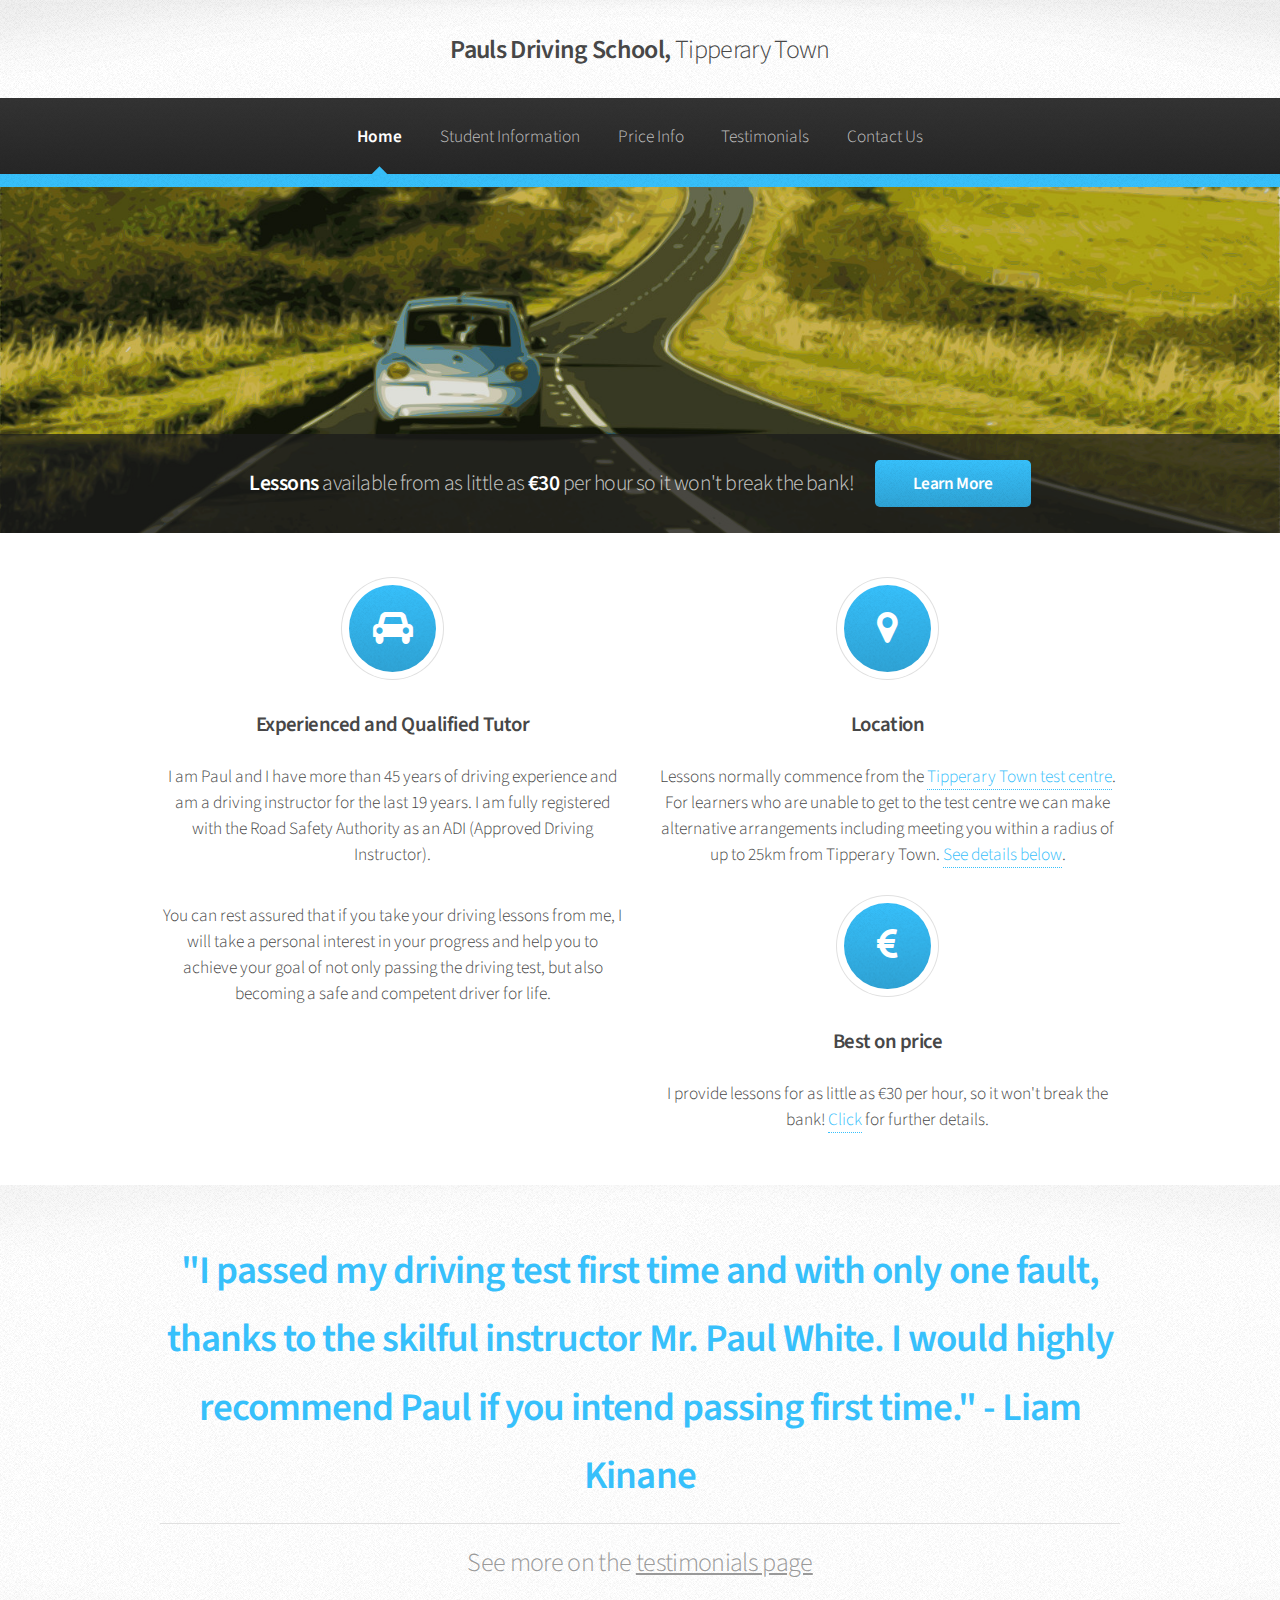
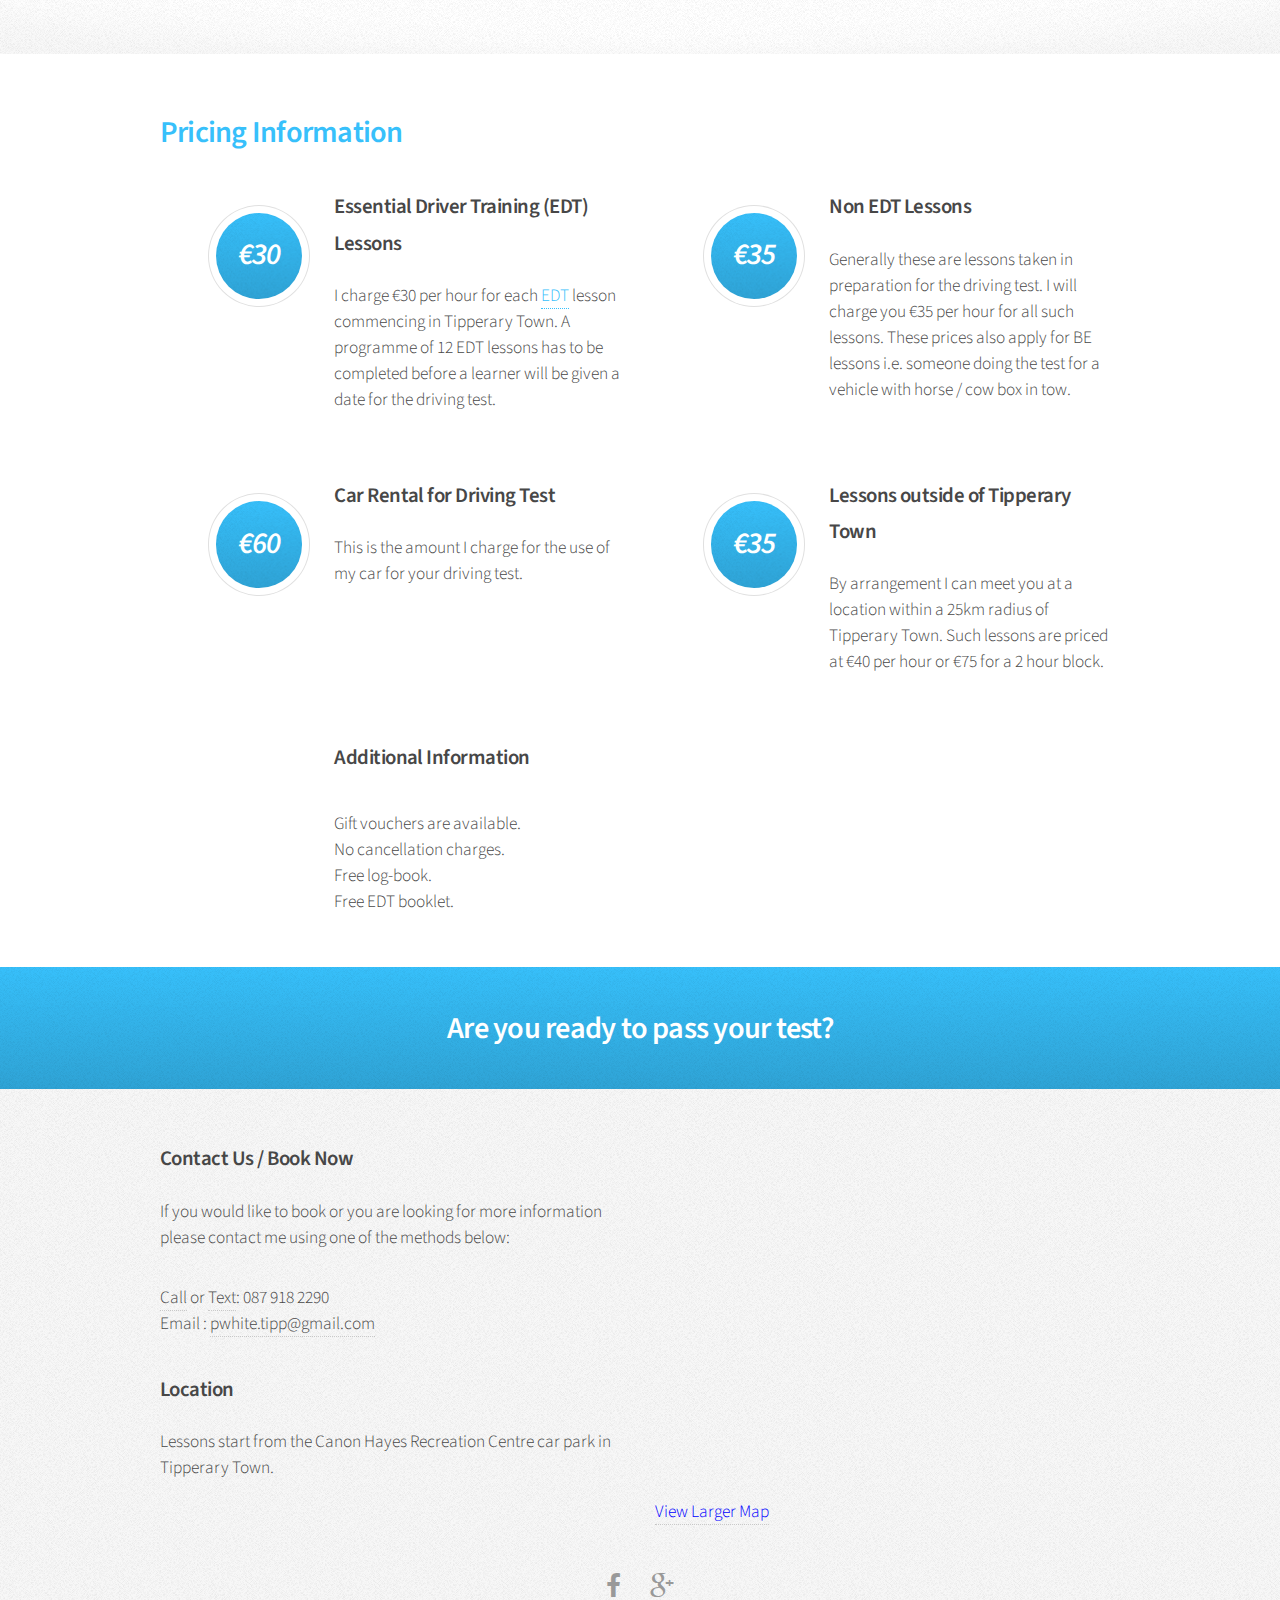
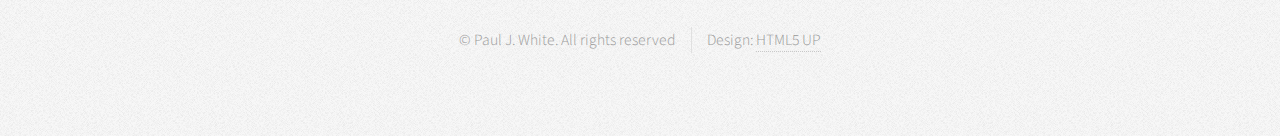
==== index.html @ f27dcc53 "updated pricing" ====
<!DOCTYPE HTML>
<!--
    Arcana by HTML5 UP
    html5up.net | @n33co
    Free for personal and commercial use under the CCA 3.0 license (html5up.net/license)
-->
<html>
<head>
	<title>Pauls Driving School, Tipperary Town - Overview</title>
	<meta http-equiv="content-type" content="text/html; charset=utf-8" />
	<meta name="description" content="Pauls driving school teaches students to drive in Tipperary Town. This page provides pricing information as well as contact details and location information on where the lessons begin." />
	<meta name="keywords" content="" />
	<!--[if lte IE 8]><script src="css/ie/html5shiv.js"></script><![endif]-->
	<script src="js/jquery.min.js"></script>
	<script src="js/jquery.dropotron.min.js"></script>
	<script src="js/skel.min.js"></script>
	<script src="js/skel-layers.min.js"></script>
	<script src="js/init.js"></script>
	<script type="text/javascript">
      /*
      $( document ).ready(function() {
      console.log( "ready! 1" );
      $("#test2").fadeOut(1);
      setTimeout(function(){
      console.log( "ready! 2" );
      $("#test1").fadeOut(3000);
      setTimeout(function(){
      console.log( "ready! 3" );
      $("#test2").fadeIn(3000);
      }, 3000);
      }, 3000);
      
      
      
      
      });
*/
</script>
<noscript>
	<link rel="stylesheet" href="css/skel.css" />
	<link rel="stylesheet" href="css/style.css" />
	<link rel="stylesheet" href="css/style-wide.css" />
</noscript>
<!--[if lte IE 8]><link rel="stylesheet" href="css/ie/v8.css" /><![endif]-->

<script>
	(function(i,s,o,g,r,a,m){i['GoogleAnalyticsObject']=r;i[r]=i[r]||function(){
		(i[r].q=i[r].q||[]).push(arguments)},i[r].l=1*new Date();a=s.createElement(o),
		m=s.getElementsByTagName(o)[0];a.async=1;a.src=g;m.parentNode.insertBefore(a,m)
	})(window,document,'script','//www.google-analytics.com/analytics.js','ga');

	ga('create', 'UA-55002147-1', 'auto');
	ga('send', 'pageview');

</script>		
</head>
<body>

	<!-- Header -->
	<div id="header">

		<!-- Logo -->
		<h1>

			<a href="index.html" id="logo">

				Pauls Driving School,
				<em>Tipperary Town</em>
			</a>						
		</h1>

		<!-- Nav -->
		<nav id="nav">
			<ul>
				<li class="current"><a href="index.html">Home</a></li>
				<!--<li><a href="left-sidebar.html">Testimonials</a></li>-->
				<li><a href="info.html">Student Information</a></li>							
				<li><a href="#pricing-section-link">Price Info</a></li>
				<li><a href="testimonials.html">Testimonials</a></li>
				<li><a href="#book-now-section">Contact Us</a></li>
			</ul>
		</nav>

	</div>

	<!-- Banner -->
	<section id="banner">
		<header>
			<h2>Lessons <em>available from as little as </em>€30<em> per hour so it won't break the bank!</em></h2>
			<a href="#learn-more" class="button">Learn More</a>
		</header>
	</section>

	<!-- Highlights -->
	<a id="learn-more"></a>
	<section class="wrapper style1">
		<div class="container">
			<div class="row">
				<section class="6u 12u(narrower)">
					<div class="box highlight lefttext">
						<i class="icon major fa-car"></i>										
						<h3>Experienced and Qualified Tutor</h3>						
						<p>I am Paul and I have more than 45 years of driving experience and am a driving instructor for the last 19 years. I am fully registered with the Road Safety Authority as an ADI (Approved Driving Instructor). </p>
						<p>You can rest assured that if you take your driving lessons from me, I will take a personal interest in your progress and help you to achieve your goal of not only passing the driving test, but also becoming a safe and competent driver for life.</p>		
					</div>
				</section>

				<section class="6u 12u(narrower)">

					<div class="box highlight lefttext">
						<i class="icon major fa-map-marker"></i>

						<h3>Location</h3>
						<p>Lessons normally commence from the <a href="#book-now-section">Tipperary Town test centre</a>. For learners who are unable to get to the test centre we can make alternative arrangements including meeting you within a radius of up to 25km from Tipperary Town. <a href="#collect">See details below</a>.</p>
					</div>

				</section>

				<section class="6u 12u(narrower)">

					<div class="box highlight lefttext">						
						<i class="icon major fa-eur"></i>												
						<h3>Best on price</h3>
						<p>I provide lessons for as little as €30 per hour, so it won't break the bank! <a href="#pricing-section-link">Click</a> for further details.</p>						
					</div>

				</section>


			</div>
		</div>
	</section>

	<!-- Gigantic Heading -->
	<section class="wrapper style2">
		<div id="test1" class="container">
			<header class="major">
				<a href="testimonials.html">
					<h2>"I passed my driving test first time and with only one fault, thanks to the skilful instructor Mr. Paul White. I would highly recommend Paul if you intend passing first time." - Liam Kinane</h2>
					<p>See more on the <u>testimonials page</u></p>
				</a>											
			</header>

		</div>
		<div id="test2" class="container" style="display: none">
			<header class="major">
				<a href="">
					<h2>"I would definitely recommend Paul White as a driving instructor. I passed my driving test on my first attempt. Thanks so much for your support and patience."</h2>
					<p>Liz O'Brien - past pupil who passed his test on the first attempt.</p>
				</a>						
			</header>
		</div>				
	</section>

	<!-- Posts -->
	<section class="wrapper style1" style="display: block;">
		<div class="container">
			<a id="pricing-section-link"><h2>Pricing Information</h2></a>
			
			<div class="row">

				<section class="6u">
					<div class="box post">
						<div class="left" style="float: left; margin-left: 12%; margin-top: 5%">
							<i class="icon major"><h2 style="margin-top: 18%">€30</h2></i>
						</div>

						<div class="inner">
							<h3>Essential Driver Training (EDT) Lessons</h3>
							<p>I charge €30 per hour for each <a target="_blank" href="http://www.rsa.ie/en/RSA/Learner-Drivers/Driver-Training/Car-Training-EDT/">EDT</a> lesson commencing in Tipperary Town. A programme of 12 EDT lessons has to be completed before a learner will be given a date for the driving test.</p>
						</div>
					</div>
				</section>
				<section class="6u">
					<div class="box post">
						<div class="left" style="float: left; margin-left: 12%; margin-top: 5%">
							<i class="icon major"><h2 style="margin-top: 18%">€35</h2></i>
						</div>
						<div class="inner">
							<h3>Non EDT Lessons</h3>
							<p>Generally these are lessons taken in preparation
								for the driving test. I will charge you €35 per hour
								for all such lessons. These prices also apply for BE lessons
								i.e. someone doing the test for a vehicle with horse /
								cow box in tow.</p>

							</div>
						</div>
					</section>
				</div>
				<div class="row">
					<section class="6u">
						<div class="box post">
							<div class="left" style="float: left; margin-left: 12%; margin-top: 5%">
								<i class="icon major"><h2 style="margin-top: 18%">€60</h2></i>
							</div>

							<div class="inner">
								<h3>Car Rental for Driving Test</h3>
								<p>This is the amount I charge for the use of my car for your driving test.</p>
							</div>
						</div>
					</section>
					<section id="collect" class="6u">
						<div class="box post">
							<div class="left" style="float: left; margin-left: 12%; margin-top: 5%">
								<i class="icon major"><h2 style="margin-top: 18%">€35</h2></i>
							</div>
							<div class="inner">
								<h3>Lessons outside of Tipperary Town</h3>
								<p>By arrangement I can meet you at a location within a 25km radius of Tipperary Town. Such lessons are priced at €40 per hour or €75 for a 2 hour block.</p>
							</div>
						</div>
					</section>
				</div>

				<div class="row">
					<section class="6u">
						<div class="box post">
							<div hidden class="left" style="float: left; margin-left: 12%; margin-top: 5%">
								<i class="icon major"><img style="margin-top: 20%" src="images/pressie.png"></img></i>
							</div>

							<div class="inner">
								<h3>Additional Information</h3>
								
								<p><ul>
									<li>Gift vouchers are available.</li>
									<li>No cancellation charges.</li>
									<li>Free log-book.</li>
									<li>Free EDT booklet.</li>
								</ul></p>								
							</div>
						</div>
					</section>



				</div>
			</div>
		</section>

		<!-- CTA -->
		<section id="cta" class="wrapper style3">
			<div class="container">

				<header>
					<!--<span class="image featured"><img style="width: 20%; float: left" src="images/outside1.jpg" alt="" /></span>-->
					<h2>Are you ready to pass your test?</h2>
				</header>
			</div>
		</section>

		<!-- Footer -->
		<div id="footer">
			<div class="container">

				<div class="row">

					<section class="6u">
						<div class="box post">
							<a id="book-now-section"><h3>Contact Us / Book Now</h3></a>
							If you would like to book or you are looking for more information please contact me using one of the methods below:
							<p>
								<ul>
									<li><a href="tel:+353879182290">Call</a> or <a href="sms://+353879182290">Text</a>: 087 918 2290</li>
									<li>Email : <a href="mailto:pwhite.tipp@gmail.com">pwhite.tipp@gmail.com</a></li>
								</ul>

								<h3>Location</h3>
								Lessons start from the Canon Hayes Recreation Centre car park in Tipperary Town.
							</div>
						</section>
						<section class="6u">
							<div class="box post">
								<iframe width="425" height="350" frameborder="0" scrolling="no" marginheight="0" marginwidth="0" src="https://maps.google.ie/maps?f=q&amp;source=s_q&amp;hl=en&amp;geocode=&amp;q=Paul+White,+Driving+School,+South+Tipperary&amp;aq=0&amp;oq=paul+white&amp;sll=53.3834,-8.21775&amp;sspn=7.512787,21.643066&amp;ie=UTF8&amp;hq=Paul+White,+Driving+School,&amp;hnear=South+Tipperary,+County+Tipperary&amp;t=m&amp;ll=52.475148,-8.155642&amp;spn=0.075225,0.615048&amp;output=embed"></iframe><br /><small><a href="https://maps.google.ie/maps?f=q&amp;source=embed&amp;hl=en&amp;geocode=&amp;q=Paul+White,+Driving+School,+South+Tipperary&amp;aq=0&amp;oq=paul+white&amp;sll=53.3834,-8.21775&amp;sspn=7.512787,21.643066&amp;ie=UTF8&amp;hq=Paul+White,+Driving+School,&amp;hnear=South+Tipperary,+County+Tipperary&amp;t=m&amp;ll=52.475148,-8.155642&amp;spn=0.075225,0.615048" style="color:#0000FF;text-align:left">View Larger Map</a></small>						
							</div>
						</section>
					</div>

					<div class="row ">
						<div class="4u" style="display: none">
							<!-- <div class="row no-collapse-1"> -->
							<section class="12u">
								<h3>Useful Links</h3>
								<ul class="links">
									<li><a href="#">Mattis et quis rutrum</a></li>
									<li><a href="#">Suspendisse amet varius</a></li>
									<li><a href="#">Sed et dapibus quis</a></li>
									<li><a href="#">Rutrum accumsan dolor</a></li>
									<li><a href="#">Mattis rutrum accumsan</a></li>
									<li><a href="#">Suspendisse varius nibh</a></li>
									<li><a href="#">Sed et dapibus mattis</a></li>
								</ul>
							</section>								
							<!-- </div> -->
						</div>

					</div>
				</div>

				<!-- Icons -->
				<ul class="icons">
					<li><a target="_blank" href="https://www.facebook.com/paulsdrivingschooltipperary" class="icon fa-facebook"><span class="label">Facebook</span></a></li>
					<li><a target="_blank" href="https://plus.google.com/116189544076790638126/about" class="icon fa-google-plus"><span class="label">Google+</span></a></li>
				</ul>

				<!-- Copyright -->
				<div class="copyright">
					<ul class="menu">
						<li>&copy; Paul J. White. All rights reserved</li><li>Design: <a href="http://html5up.net">HTML5 UP</a></li>
					</ul>
				</div>

			</div>

		</body>
		</html>
---- css/skel.css ----
/* Resets (http://meyerweb.com/eric/tools/css/reset/ | v2.0 | 20110126 | License: none (public domain)) */

	html,body,div,span,applet,object,iframe,h1,h2,h3,h4,h5,h6,p,blockquote,pre,a,abbr,acronym,address,big,cite,code,del,dfn,em,img,ins,kbd,q,s,samp,small,strike,strong,sub,sup,tt,var,b,u,i,center,dl,dt,dd,ol,ul,li,fieldset,form,label,legend,table,caption,tbody,tfoot,thead,tr,th,td,article,aside,canvas,details,embed,figure,figcaption,footer,header,hgroup,menu,nav,output,ruby,section,summary,time,mark,audio,video{margin:0;padding:0;border:0;font-size:100%;font:inherit;vertical-align:baseline;}article,aside,details,figcaption,figure,footer,header,hgroup,menu,nav,section{display:block;}body{line-height:1;}ol,ul{list-style:none;}blockquote,q{quotes:none;}blockquote:before,blockquote:after,q:before,q:after{content:'';content:none;}table{border-collapse:collapse;border-spacing:0;}body{-webkit-text-size-adjust:none}

/* Box Model */

	*, *:before, *:after {
		-moz-box-sizing: border-box;
		-webkit-box-sizing: border-box;
		box-sizing: border-box;
	}

/* Container */

	body {
		/* min-width: (containers) */
		min-width: 1200px;
	}

	.container {
		margin-left: auto;
		margin-right: auto;
		
		/* width: (containers) */
		width: 1200px;
	}

	/* Modifiers */
	
		.container.small {
			/* width: (containers) * 0.75; */
			width: 900px;
		}

		.container.big {
			width: 100%;

			/* max-width: (containers) * 1.25; */
			max-width: 1500px;

			/* min-width: (containers); */
			min-width: 1200px;
		}

/* Grid */

	.\31 2u { width: 100% }
	.\31 1u { width: 91.6666666667% }
	.\31 0u { width: 83.3333333333% }
	.\39 u { width: 75% }
	.\38 u { width: 66.6666666667% }
	.\37 u { width: 58.3333333333% }
	.\36 u { width: 50% }
	.\35 u { width: 41.6666666667% }
	.\34 u { width: 33.3333333333% }
	.\33 u { width: 25% }
	.\32 u { width: 16.6666666667% }
	.\31 u { width: 8.3333333333% }
	.\-11u { margin-left: 91.6666666667% }
	.\-10u { margin-left: 83.3333333333% }
	.\-9u { margin-left: 75% }
	.\-8u { margin-left: 66.6666666667% }
	.\-7u { margin-left: 58.3333333333% }
	.\-6u { margin-left: 50% }
	.\-5u { margin-left: 41.6666666667% }
	.\-4u { margin-left: 33.3333333333% }
	.\-3u { margin-left: 25% }
	.\-2u { margin-left: 16.6666666667% }
	.\-1u { margin-left: 8.3333333333% }

	/* Rows */

		.row > * {
			float: left;
		}

		.row:after {
			content: '';
			display: block;
			clear: both;
			height: 0;
		}

		.row:first-child > * {
			padding-top: 0 !important;
		}

		/* Normal */

			.row > * {
				/* padding-left: (gutters) */
				padding-left: 40px;
			}

			.row + .row > * {
				/* padding: (gutters) 0 0 (gutters) */
				padding: 40px 0 0 40px;
			}

			.row {
				/* margin-left: -(gutters) */
				margin-left: -40px;
			}

		/* Flush */

			.row.flush > * {
				padding-left: 0;
			}

			.row + .row.flush > * {
				padding: 0;
			}

			.row.flush {
				margin-left: 0;
			}

		/* Quarter */

			.row.quarter > * {
				/* padding-left: (gutters * 0.25) */
				padding-left: 10px;
			}

			.row + .row.quarter > * {
				/* padding: (gutters * 0.25) 0 0 (gutters * 0.25) */
				padding: 10px 0 0 10px;
			}

			.row.quarter {
				/* margin-left: -(gutters * 0.25) */
				margin-left: -10px;
			}

		/* Half */

			.row.half > * {
				/* padding-left: (gutters * 0.5) */
				padding-left: 20px;
			}

			.row + .row.half > * {
				/* padding: (gutters * 0.5) 0 0 (gutters * 0.5) */
				padding: 20px 0 0 20px;
			}

			.row.half {
				/* margin-left: -(gutters * 0.5) */
				margin-left: -20px;
			}

		/* One and (a) Half */

			.row.oneandhalf > * {
				/* padding-left: (gutters * 1.5) */
				padding-left: 60px;
			}

			.row + .row.oneandhalf > * {
				/* padding: (gutters * 1.5) 0 0 (gutters * 1.5) */
				padding: 60px 0 0 60px;
			}

			.row.oneandhalf {
				/* margin-left: -(gutters * 1.5) */
				margin-left: -60px;
			}

		/* Double */

			.row.double > * {
				/* padding-left: (gutters * 2) */
				padding-left: 80px;
			}

			.row + .row.double > * {
				/* padding: (gutters * 2) 0 0 (gutters * 2) */
				padding: 80px 0 0 80px;
			}

			.row.double {
				/* margin-left: -(gutters * 2) */
				margin-left: -80px;
			}
---- css/style.css ----
@import url("font-awesome.min.css");
@import url("http://fonts.googleapis.com/css?family=Source+Sans+Pro:300,300italic,600,600italic");

/*
	Arcana by HTML5 UP
	html5up.net | @n33co
	Free for personal and commercial use under the CCA 3.0 license (html5up.net/license)
*/

/* Basic */

	body,
	#skel-layers-wrapper {
		background: #f7f7f7 url("images/bg01.png");
	}

	body.is-loading * {
		-moz-transition: none !important;
		-webkit-transition: none !important;
		-o-transition: none !important;
		-ms-transition: none !important;
		transition: none !important;
		-moz-animation: none !important;
		-webkit-animation: none !important;
		-o-animation: none !important;
		-ms-animation: none !important;
		animation: none !important;
	}

	body, input, select, textarea {
		color: #474747;
		font-family: 'Source Sans Pro', sans-serif;
		font-size: 16pt;
		font-weight: 300;
		line-height: 1.65em;
	}

	a {
		-moz-transition: color 0.2s ease-in-out, border-color 0.2s ease-in-out, opacity 0.2s ease-in-out;
		-webkit-transition: color 0.2s ease-in-out, border-color 0.2s ease-in-out, opacity 0.2s ease-in-out;
		-o-transition: color 0.2s ease-in-out, border-color 0.2s ease-in-out, opacity 0.2s ease-in-out;
		-ms-transition: color 0.2s ease-in-out, border-color 0.2s ease-in-out, opacity 0.2s ease-in-out;
		transition: color 0.2s ease-in-out, border-color 0.2s ease-in-out, opacity 0.2s ease-in-out;
		color: #37c0fb;
		text-decoration: none;
		border-bottom: dotted 1px;
	}

		a:hover {
			color: #37c0fb;
			border-bottom-color: transparent;
		}

	strong, b {
		font-weight: 600;
	}

	em, i {
		font-style: italic;
	}

	p, ul, ol, dl, table, blockquote {
		margin: 0 0 2em 0;
	}

	h1, h2, h3, h4, h5, h6 {
		color: inherit;
		font-weight: 600;
		line-height: 1.75em;
		margin-bottom: 1em;
	}

		h1 a, h2 a, h3 a, h4 a, h5 a, h6 a {
			color: inherit;
			text-decoration: none;
		}

		h1 em, h2 em, h3 em, h4 em, h5 em, h6 em {
			font-style: normal;
			font-weight: 300;
		}

	h2 {
		font-size: 1.75em;
		letter-spacing: -0.025em;
	}

	h3 {
		font-size: 1.2em;
		letter-spacing: -0.025em;
	}

	sub {
		font-size: 0.8em;
		position: relative;
		top: 0.5em;
	}

	sup {
		font-size: 0.8em;
		position: relative;
		top: -0.5em;
	}

	hr {
		border-top: solid 1px #e0e0e0;
		border: 0;
		margin-bottom: 1.5em;
	}

	blockquote {
		border-left: solid 0.5em #e0e0e0;
		font-style: italic;
		padding: 1em 0 1em 2em;
	}

	section.special, article.special {
		text-align: center;
	}

	header p {
		color: #999999;
		font-size: 1.25em;
		position: relative;
		margin-top: -1.25em;
		margin-bottom: 2.25em;
	}

	header.major {
		text-align: center;
		margin: 0 0 2em 0;
	}

		header.major h2 {
			font-size: 2.25em;
		}

		header.major p {
			position: relative;
			border-top: solid 1px #e0e0e0;
			padding: 1em 0 0 0;
			margin: 0;
			top: -1em;
			font-size: 1.5em;
			letter-spacing: -0.025em;
		}

	footer {
		margin: 0 0 3em 0;
	}

		footer > :last-child {
			margin-bottom: 0;
		}

		footer.major {
			padding-top: 3em;
		}

/* Form */

	input[type="text"],
	input[type="password"],
	input[type="email"],
	textarea {
		-moz-appearance: none;
		-webkit-appearance: none;
		-o-appearance: none;
		-ms-appearance: none;
		appearance: none;
		-moz-transition: border-color 0.2s ease-in-out;
		-webkit-transition: border-color 0.2s ease-in-out;
		-o-transition: border-color 0.2s ease-in-out;
		-ms-transition: border-color 0.2s ease-in-out;
		transition: border-color 0.2s ease-in-out;
		background: #fff;
		border: solid 1px #e0e0e0;
		border-radius: 5px;
		color: inherit;
		display: block;
		outline: 0;
		padding: 0.75em;
		text-decoration: none;
		width: 100%;
	}

		input[type="text"]:focus,
		input[type="password"]:focus,
		input[type="email"]:focus,
		textarea:focus {
			border-color: #37c0fb;
		}

	input[type="text"],
	input[type="password"],
	input[type="email"] {
		line-height: 1em;
	}

	label {
		display: block;
		color: inherit;
		font-weight: 600;
		line-height: 1.75em;
		margin-bottom: 0.5em;
	}

	::-webkit-input-placeholder {
		color: #999999;
		position: relative;
		top: 3px;
	}

	:-moz-placeholder {
		color: #999999;
	}

	::-moz-placeholder {
		color: #999999;
	}

	:-ms-input-placeholder {
		color: #999999;
	}

	.formerize-placeholder {
		color: #999999;
	}

/* Image */

	.image {
		border: 0;
		display: inline-block;
		position: relative;
		border-radius: 5px;
	}

		.image img {
			display: block;
			border-radius: 5px;
		}

		.image.left {
			display: block;
			float: left;
			margin: 0 2em 2em 0;
			position: relative;
			top: 0.25em;
		}

			.image.left img {
				display: block;
				width: 100%;
			}

		.image.fit {
			display: block;
		}

			.image.fit img {
				display: block;
				width: 100%;
			}

		.image.featured {
			display: block;
			margin: 0 0 2em 0;
		}

			.image.featured img {
				display: block;
				width: 100%;
			}

/* Icon */

	.icon {
		position: relative;
		text-decoration: none;
	}

		.icon:before {
			-moz-osx-font-smoothing: grayscale;
			-webkit-font-smoothing: antialiased;
			font-family: FontAwesome;
			font-style: normal;
			font-weight: normal;
			text-transform: none !important;
		}

		.icon > .label {
			display: none;
		}

		.icon.major {
			text-align: center;
			cursor: default;
			background-color: #37c0fb;
			background-image: -moz-linear-gradient(top, rgba(0,0,0,0), rgba(0,0,0,0.15)), url("images/bg01.png");
			background-image: -webkit-linear-gradient(top, rgba(0,0,0,0), rgba(0,0,0,0.15)), url("images/bg01.png");
			background-image: -o-linear-gradient(top, rgba(0,0,0,0), rgba(0,0,0,0.15)), url("images/bg01.png");
			background-image: -ms-linear-gradient(top, rgba(0,0,0,0), rgba(0,0,0,0.15)), url("images/bg01.png");
			background-image: linear-gradient(top, rgba(0,0,0,0), rgba(0,0,0,0.15)), url("images/bg01.png");
			color: white;
			border-radius: 100%;
			display: inline-block;
			width: 5em;
			height: 5em;
			line-height: 5em;
			box-shadow: 0 0 0 7px white, 0 0 0 8px #e0e0e0;
			margin: 0 0 2em 0;
		}

			.icon.major:before {
				font-size: 36px;
			}

/* Lists */

	ol.default {
		list-style: decimal;
		padding-left: 1.25em;
	}

		ol.default li {
			padding-left: 0.25em;
		}

	ul.default {
		list-style: disc;
		padding-left: 1em;
	}

		ul.default li {
			padding-left: 0.5em;
		}

	ul.links li {
		line-height: 2.5em;
	}

	ul.icons {
		cursor: default;
	}

		ul.icons li {
			display: inline-block;
			line-height: 1em;
			padding-left: 1.5em;
		}

			ul.icons li:first-child {
				padding-left: 0;
			}

			ul.icons li a, ul.icons li span {
				font-size: 2em;
				border: 0;
			}

	ul.actions {
		cursor: default;
	}

		ul.actions:last-child {
			margin-bottom: 0;
		}

		ul.actions li {
			display: inline-block;
			padding: 0 0 0 1.5em;
		}

			ul.actions li:first-child {
				padding: 0;
			}

		ul.actions.vertical li {
			display: block;
			padding: 1.5em 0 0 0;
		}

			ul.actions.vertical li:first-child {
				padding: 0;
			}

	ul.menu li {
		border-left: solid 1px #e0e0e0;
		display: inline-block;
		padding: 0 0 0 1em;
		margin: 0 0 0 1em;
	}

		ul.menu li:first-child {
			border-left: 0;
			margin-left: 0;
			padding-left: 0;
		}

/* Tables */

	table {
		width: 100%;
	}

		table.default {
			width: 100%;
		}

			table.default tbody tr {
				border-bottom: solid 1px #e0e0e0;
			}

			table.default td {
				padding: 0.5em 1em 0.5em 1em;
			}

			table.default th {
				font-weight: 600;
				padding: 0.5em 1em 0.5em 1em;
				text-align: left;
			}

			table.default thead {
				background-color: #555555;
				background-image: -moz-linear-gradient(top, rgba(0,0,0,0), rgba(0,0,0,0.15)), url("images/bg01.png");
				background-image: -webkit-linear-gradient(top, rgba(0,0,0,0), rgba(0,0,0,0.15)), url("images/bg01.png");
				background-image: -o-linear-gradient(top, rgba(0,0,0,0), rgba(0,0,0,0.15)), url("images/bg01.png");
				background-image: -ms-linear-gradient(top, rgba(0,0,0,0), rgba(0,0,0,0.15)), url("images/bg01.png");
				background-image: linear-gradient(top, rgba(0,0,0,0), rgba(0,0,0,0.15)), url("images/bg01.png");
				color: #fff;
			}

/* Button */

	input[type="submit"],
	input[type="reset"],
	input[type="button"],
	.button {
		-moz-appearance: none;
		-webkit-appearance: none;
		-o-appearance: none;
		-ms-appearance: none;
		appearance: none;
		-moz-transition: background-color 0.2s ease-in-out, color 0.2s ease-in-out, box-shadow 0.2s ease-in-out;
		-webkit-transition: background-color 0.2s ease-in-out, color 0.2s ease-in-out, box-shadow 0.2s ease-in-out;
		-o-transition: background-color 0.2s ease-in-out, color 0.2s ease-in-out, box-shadow 0.2s ease-in-out;
		-ms-transition: background-color 0.2s ease-in-out, color 0.2s ease-in-out, box-shadow 0.2s ease-in-out;
		transition: background-color 0.2s ease-in-out, color 0.2s ease-in-out, box-shadow 0.2s ease-in-out;
		background-color: #37c0fb;
		background-image: -moz-linear-gradient(top, rgba(0,0,0,0), rgba(0,0,0,0.15)), url("images/bg01.png");
		background-image: -webkit-linear-gradient(top, rgba(0,0,0,0), rgba(0,0,0,0.15)), url("images/bg01.png");
		background-image: -o-linear-gradient(top, rgba(0,0,0,0), rgba(0,0,0,0.15)), url("images/bg01.png");
		background-image: -ms-linear-gradient(top, rgba(0,0,0,0), rgba(0,0,0,0.15)), url("images/bg01.png");
		background-image: linear-gradient(top, rgba(0,0,0,0), rgba(0,0,0,0.15)), url("images/bg01.png");
		border-radius: 5px;
		border: 0;
		color: white;
		cursor: pointer;
		display: inline-block;
		padding: 0 1.5em;
		line-height: 2.75em;
		min-width: 9em;
		text-align: center;
		text-decoration: none;
		font-weight: 600;
		letter-spacing: -0.025em;
	}

		input[type="submit"]:hover,
		input[type="reset"]:hover,
		input[type="button"]:hover,
		.button:hover {
			background-color: #50c8fb;
			color: white !important;
		}

		input[type="submit"]:active,
		input[type="reset"]:active,
		input[type="button"]:active,
		.button:active {
			background-color: #1eb8fb;
			color: white;
		}

		input[type="submit"].alt,
		input[type="reset"].alt,
		input[type="button"].alt,
		.button.alt {
			background-color: #555555;
			color: #fff;
		}

			input[type="submit"].alt:hover,
			input[type="reset"].alt:hover,
			input[type="button"].alt:hover,
			.button.alt:hover {
				background-color: #626262;
			}

			input[type="submit"].alt:active,
			input[type="reset"].alt:active,
			input[type="button"].alt:active,
			.button.alt:active {
				background-color: #484848;
			}

		input[type="submit"].icon:before,
		input[type="reset"].icon:before,
		input[type="button"].icon:before,
		.button.icon:before {
			margin-right: 0.5em;
		}

		input[type="submit"].fit,
		input[type="reset"].fit,
		input[type="button"].fit,
		.button.fit {
			width: 100%;
		}

		input[type="submit"].small,
		input[type="reset"].small,
		input[type="button"].small,
		.button.small {
			font-size: 0.8em;
		}

/* Box */

	.box.highlight {
		text-align: center;
	}

	.box.highlight.just {
		text-align: justify;
	}

	.box.post {
		position: relative;
		margin: 0 0 2em 0;
	}

		.box.post:after {
			content: '';
			display: block;
			clear: both;
		}

		.box.post .inner {
			margin-left: calc(30% + 2em);
		}

			.box.post .inner > :last-child {
				margin-bottom: 0;
			}

		.box.post .image {
			width: 30%;
			margin: 0;
		}

/* Header */

	#header {
		text-align: center;
		padding: 3em 0 0 0;
		background-color: #fff;
		background-image: url("images/bg02.png"), url("images/bg02.png"), url("images/bg01.png");
		background-position: top left,					top left,					top left;
		background-size: 100% 6em,					100% 6em,					auto;
		background-repeat: no-repeat,					no-repeat,					repeat;
	}

		#header h1 {
			padding: 0 0 2.75em 0;
			margin: 0;
		}

			#header h1 a {
				font-size: 1.5em;
				letter-spacing: -0.025em;
				border: 0;
			}

	#nav {
		cursor: default;
		background-color: #333;
		background-image: -moz-linear-gradient(top, rgba(0,0,0,0), rgba(0,0,0,0.3)), url("images/bg01.png");
		background-image: -webkit-linear-gradient(top, rgba(0,0,0,0), rgba(0,0,0,0.3)), url("images/bg01.png");
		background-image: -o-linear-gradient(top, rgba(0,0,0,0), rgba(0,0,0,0.3)), url("images/bg01.png");
		background-image: -ms-linear-gradient(top, rgba(0,0,0,0), rgba(0,0,0,0.3)), url("images/bg01.png");
		background-image: linear-gradient(top, rgba(0,0,0,0), rgba(0,0,0,0.3)), url("images/bg01.png");
		padding: 0;
	}

		#nav:after {
			content: '';
			display: block;
			width: 100%;
			height: 0.75em;
			background-color: #37c0fb;
			background-image: url("images/bg01.png");
		}

		#nav > ul {
			margin: 0;
		}

			#nav > ul > li {
				position: relative;
				display: inline-block;
				margin-left: 1em;
			}

				#nav > ul > li a {
					color: #c0c0c0;
					text-decoration: none;
					border: 0;
					display: block;
					padding: 1.5em 0.5em 1.35em 0.5em;
				}

				#nav > ul > li:first-child {
					margin-left: 0;
				}

				#nav > ul > li:hover a {
					color: #fff;
				}

				#nav > ul > li.current {
					font-weight: 600;
				}

					#nav > ul > li.current:before {
						-moz-transform: rotateZ(45deg);
						-webkit-transform: rotateZ(45deg);
						-o-transform: rotateZ(45deg);
						-ms-transform: rotateZ(45deg);
						transform: rotateZ(45deg);
						width: 0.75em;
						height: 0.75em;
						content: '';
						display: block;
						position: absolute;
						bottom: -0.5em;
						left: 50%;
						margin-left: -0.375em;
						background-color: #37c0fb;
						background-image: url("images/bg01.png");
					}

					#nav > ul > li.current a {
						color: #fff;
					}

				#nav > ul > li.active a {
					color: #fff;
				}

				#nav > ul > li > ul {
					display: none;
				}

/* Dropotron */

	.dropotron {
		background-color: #333;
		background-image: -moz-linear-gradient(top, rgba(0,0,0,0.3), rgba(0,0,0,0)), url("images/bg01.png");
		background-image: -webkit-linear-gradient(top, rgba(0,0,0,0.3), rgba(0,0,0,0)), url("images/bg01.png");
		background-image: -o-linear-gradient(top, rgba(0,0,0,0.3), rgba(0,0,0,0)), url("images/bg01.png");
		background-image: -ms-linear-gradient(top, rgba(0,0,0,0.3), rgba(0,0,0,0)), url("images/bg01.png");
		background-image: linear-gradient(top, rgba(0,0,0,0.3), rgba(0,0,0,0)), url("images/bg01.png");
		border-radius: 5px;
		color: #fff;
		min-width: 10em;
		padding: 1em 0;
		text-align: center;
		box-shadow: 0 1em 1em 0 rgba(0, 0, 0, 0.5);
	}

		.dropotron > li {
			line-height: 2em;
			padding: 0 1.1em 0 1em;
		}

			.dropotron > li > a {
				color: #c0c0c0;
				text-decoration: none;
				border: 0;
			}

			.dropotron > li.active > a, .dropotron > li:hover > a {
				color: #fff;
			}

		.dropotron.level-0 {
			border-radius: 0 0 5px 5px;
			font-size: 0.9em;
			padding-top: 0;
			margin-top: -1px;
		}

/* Banner */

	#banner {
		background-image: url("../images/banner.jpg");
		background-position: center center;
		background-size: cover;
		height: 28em;
		text-align: center;
		position: relative;
	}

		#banner header {
			position: absolute;
			bottom: 0;
			left: 0;
			width: 100%;
			background: #212121;
			background: rgba(27, 27, 27, 0.75);
			color: #fff;
			padding: 1.5em 0;
		}

			#banner header h2 {
				display: inline-block;
				margin: 0;
				font-size: 1.25em;
				vertical-align: middle;
			}

				#banner header h2 em {
					opacity: 0.75;
				}

				#banner header h2 a {
					border-bottom-color: rgba(255, 255, 255, 0.5);
				}

					#banner header h2 a:hover {
						border-bottom-color: transparent;
					}

			#banner header .button {
				vertical-align: middle;
				margin-left: 1em;
			}

/* Wrapper */

	.wrapper {
		padding: 5em 0 3em 0;
	}

		.wrapper.style1 {
			background: #fff;
		}

		.wrapper.style2 {
			background-color: #fff;
			background-image: url("images/bg02.png"), url("images/bg03.png"), url("images/bg01.png");
			background-position: top left,						bottom left,					top left;
			background-size: 100% 6em,						100% 6em,						auto;
			background-repeat: no-repeat,						no-repeat,						repeat;
		}

		.wrapper.style3 {
			background-color: #37c0fb;
			background-image: -moz-linear-gradient(top, rgba(0,0,0,0), rgba(0,0,0,0.15)), url("images/bg01.png");
			background-image: -webkit-linear-gradient(top, rgba(0,0,0,0), rgba(0,0,0,0.15)), url("images/bg01.png");
			background-image: -o-linear-gradient(top, rgba(0,0,0,0), rgba(0,0,0,0.15)), url("images/bg01.png");
			background-image: -ms-linear-gradient(top, rgba(0,0,0,0), rgba(0,0,0,0.15)), url("images/bg01.png");
			background-image: linear-gradient(top, rgba(0,0,0,0), rgba(0,0,0,0.15)), url("images/bg01.png");
			color: white;
		}

			.wrapper.style3 .button {
				background: white;
				color: #474747;
			}

				.wrapper.style3 .button:hover {
					color: #37c0fb !important;
				}

/* CTA */

	#cta {
		text-align: center;
		padding: 3.5em 0;
	}

		#cta header h2 {
			display: inline-block;
			vertical-align: middle;
			margin: 0;
		}

		#cta header .button {
			vertical-align: middle;
			margin-left: 1em;
		}

/* Footer */

	#footer {
		padding: 4em 0 8em 0;
	}

		#footer a {
			color: inherit;
			border-bottom-color: rgba(71, 71, 71, 0.25);
		}

			#footer a:hover {
				color: #37c0fb;
				border-bottom-color: transparent;
			}

		#footer .container {
			margin-bottom: 4em;
		}

		#footer .icons {
			text-align: center;
			margin: 0;
		}

			#footer .icons a {
				color: #999999;
			}

				#footer .icons a:hover {
					color: #474747;
				}

		#footer .copyright {
			color: #999999;
			margin-top: 1.5em;
			text-align: center;
			font-size: 0.9em;
		}
---- css/style-wide.css ----
/*
	Arcana by HTML5 UP
	html5up.net | @n33co
	Free for personal and commercial use under the CCA 3.0 license (html5up.net/license)
*/

/* Basic */

	body, input, select, textarea {
		font-size: 14pt;
		line-height: 1.5em;
	}

/* Banner */

	#banner {
		height: 24em;
	}
---- css/ie/v8.css ----
/*
	Arcana by HTML5 UP
	html5up.net | @n33co
	Free for personal and commercial use under the CCA 3.0 license (html5up.net/license)
*/

/* Form */

	input[type="text"],
	input[type="password"],
	input[type="email"],
	textarea {
		position: relative;
		-ms-behavior: url("css/ie/PIE.htc");
	}

/* Image */

	.image {
		-ms-behavior: url("css/ie/PIE.htc");
	}

		.image img {
			position: relative;
			-ms-behavior: url("css/ie/PIE.htc");
		}

/* Icon */

	.icon.major {
		position: relative;
		-ms-behavior: url("css/ie/PIE.htc");
	}

/* Button */

	input[type="submit"],
	input[type="reset"],
	input[type="button"],
	.button {
		position: relative;
		-ms-behavior: url("css/ie/PIE.htc");
	}

/* Box */

	.box.post .inner {
		margin-left: 35%;
	}

/* Header */

	#nav > ul > li.current:before {
		display: none;
	}

/* Dropotron */

	.dropotron {
		-ms-behavior: url("css/ie/PIE.htc");
	}

/* Banner */

	#banner {
		-ms-behavior: url("css/ie/backgroundsize.min.htc");
	}

/* Wrapper */

	.wrapper.style2 {
		background: #fdfdfd url("../images/bg01.png");
	}
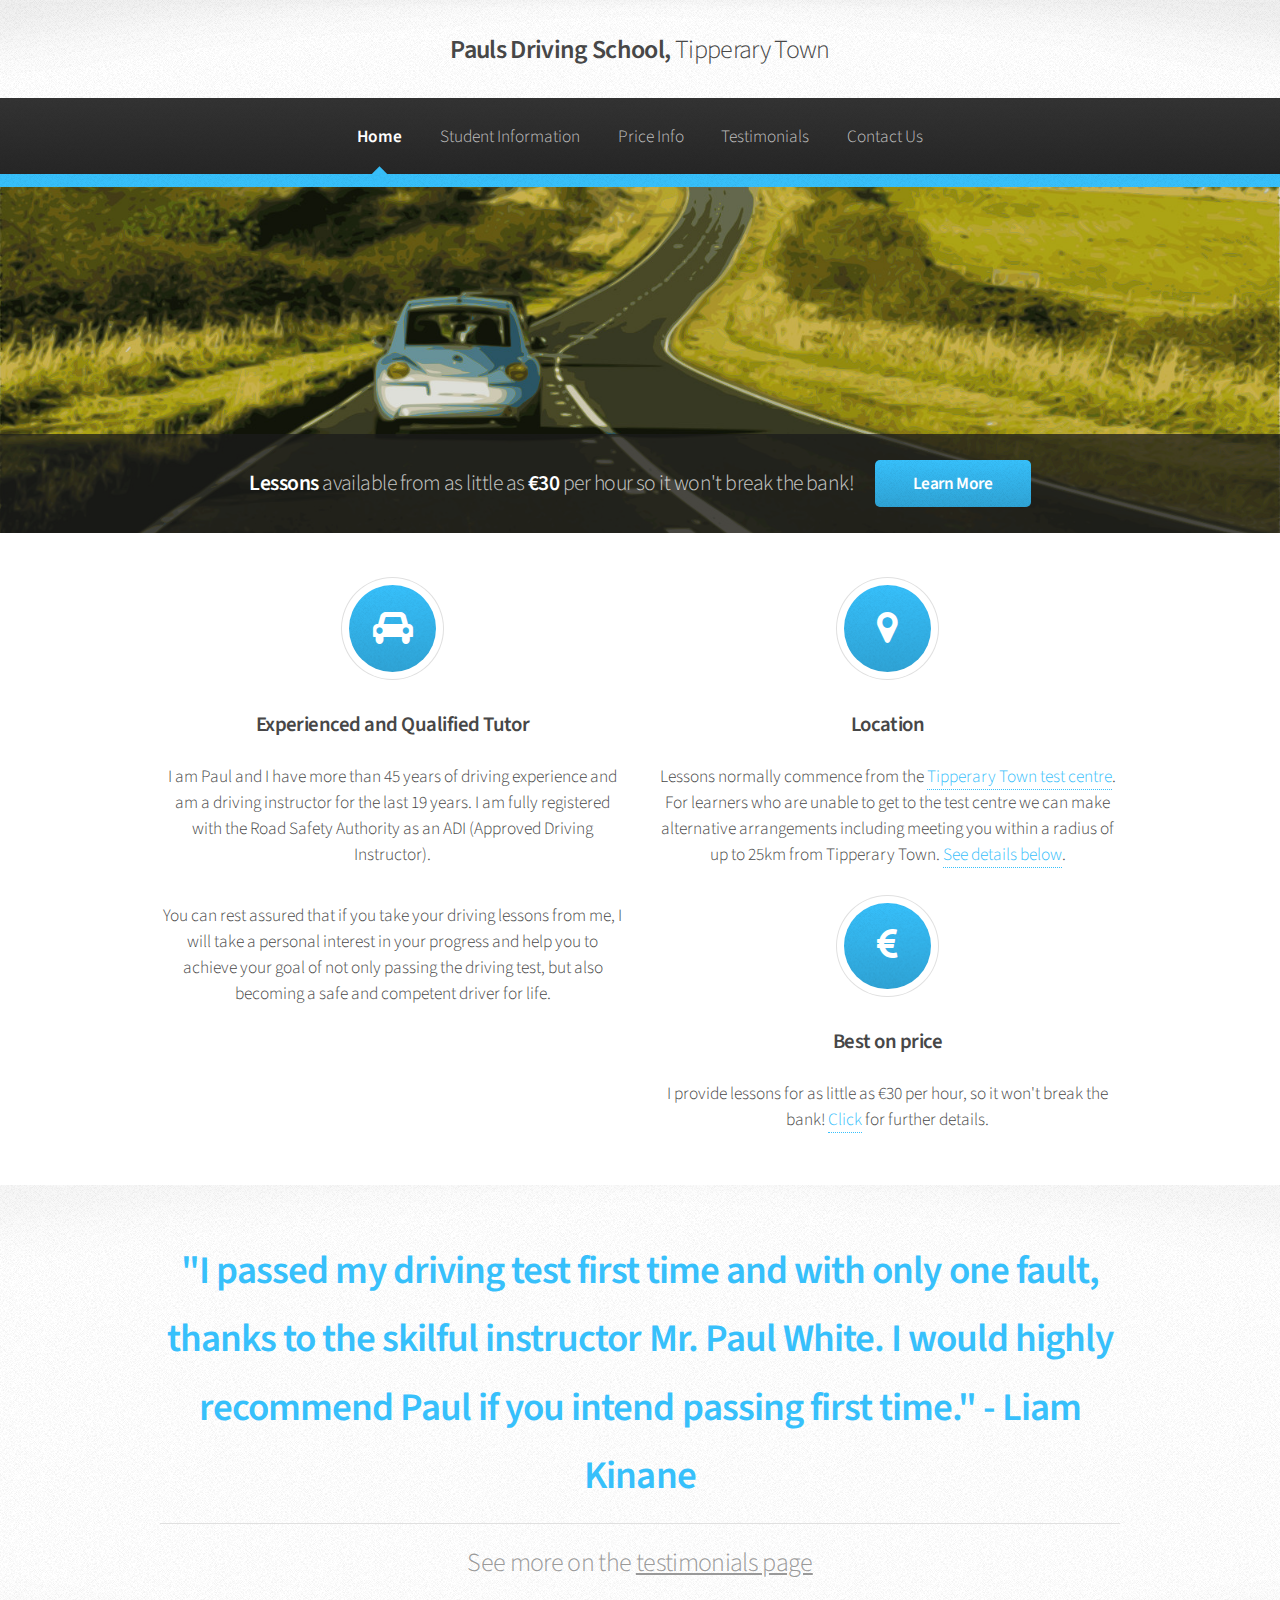
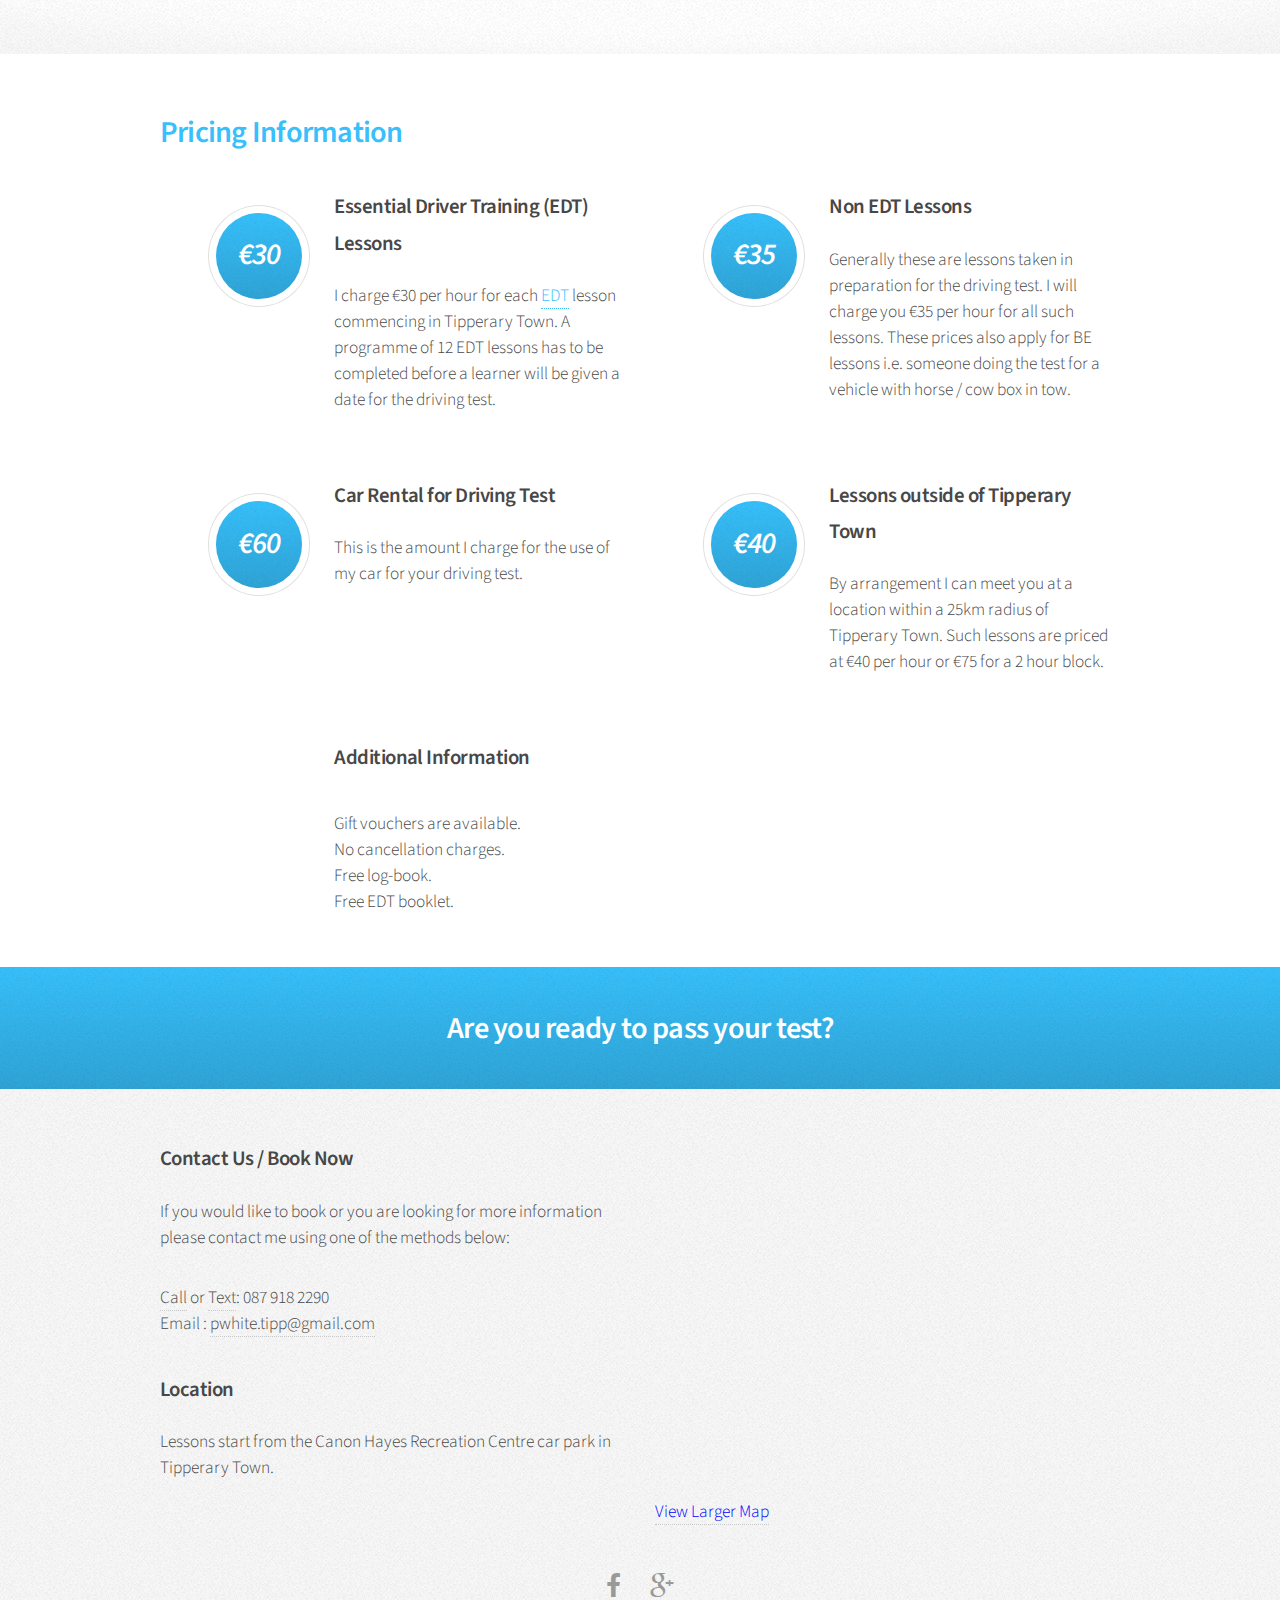
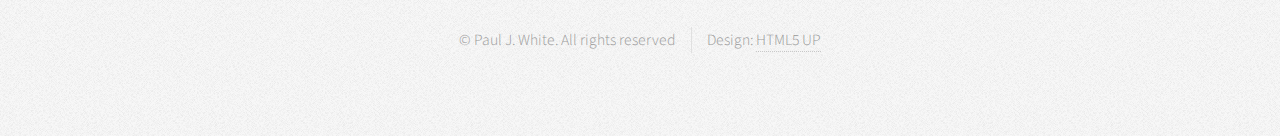
==== commit 96e4813f: "updated pricing" ====
--- a/index.html
+++ b/index.html
@@ -204,7 +204,7 @@
 					<section id="collect" class="6u">
 						<div class="box post">
 							<div class="left" style="float: left; margin-left: 12%; margin-top: 5%">
-								<i class="icon major"><h2 style="margin-top: 18%">€35</h2></i>
+								<i class="icon major"><h2 style="margin-top: 18%">€40</h2></i>
 							</div>
 							<div class="inner">
 								<h3>Lessons outside of Tipperary Town</h3>
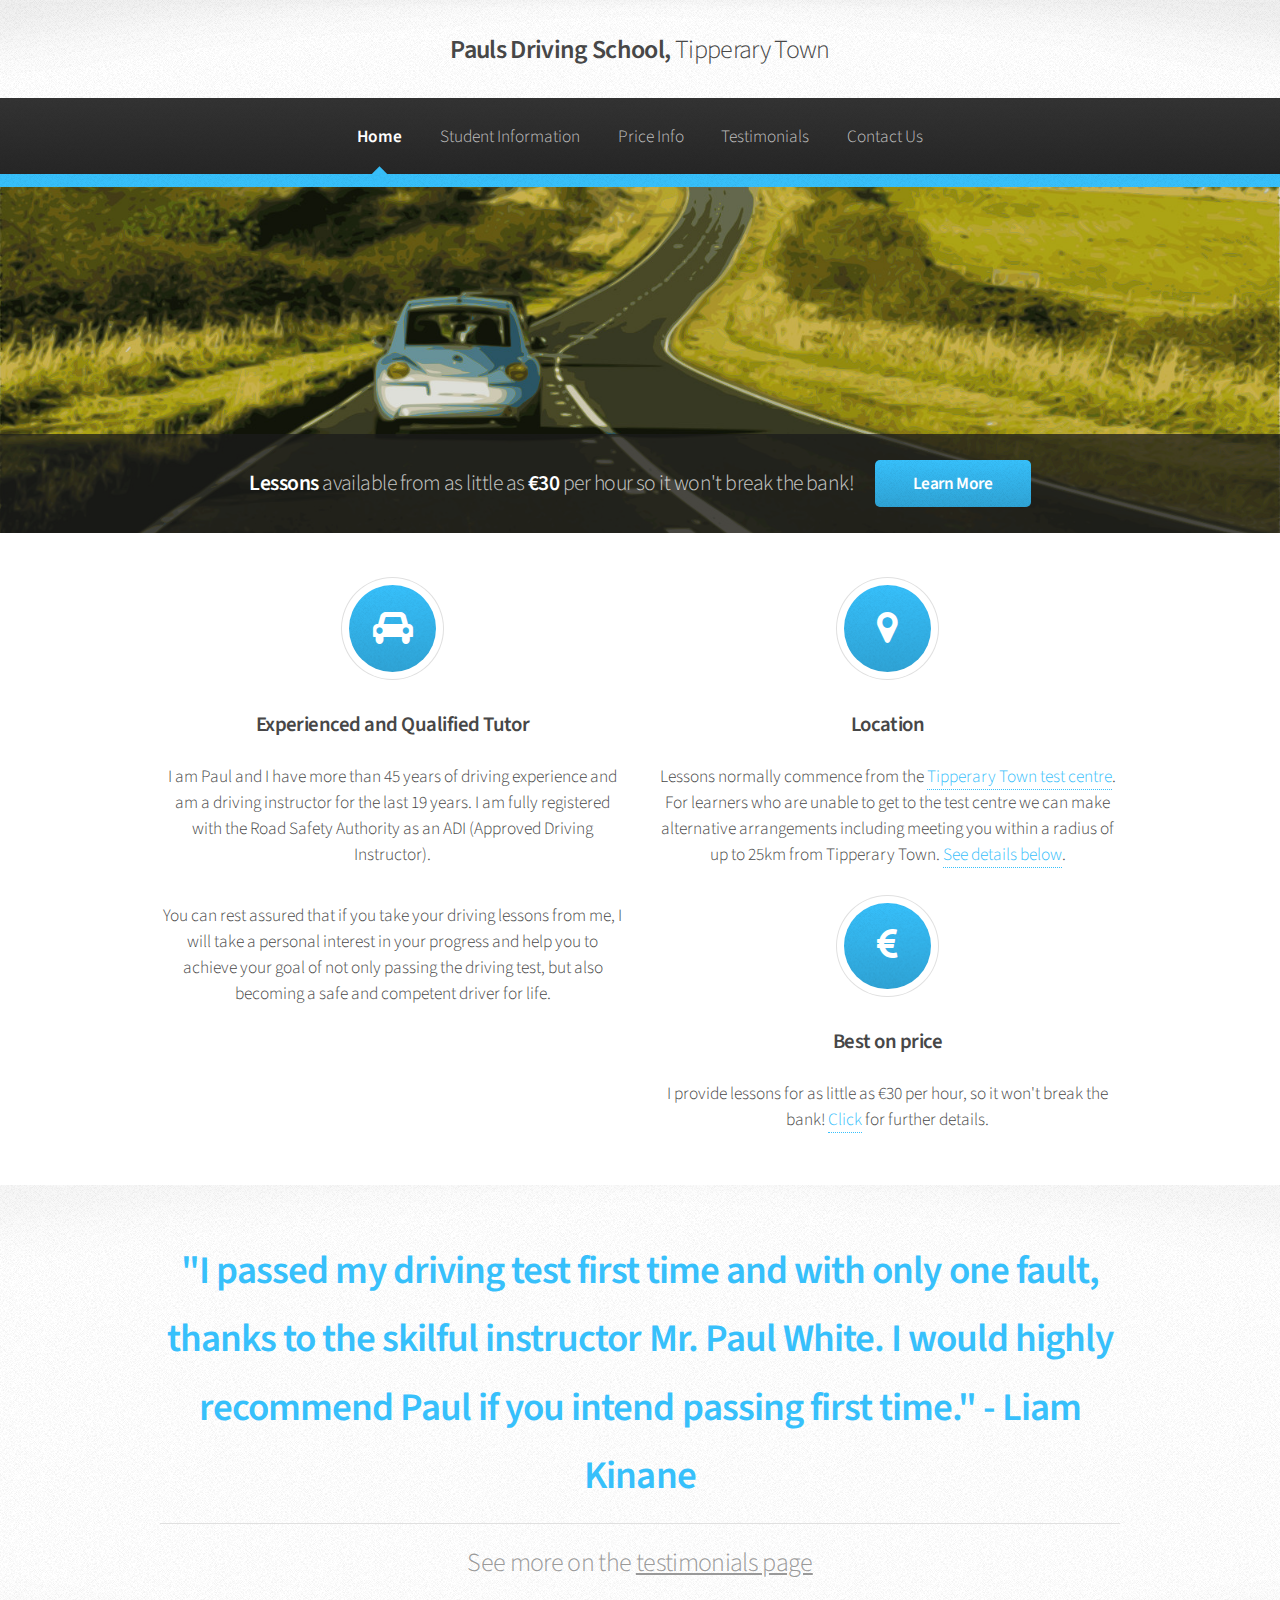
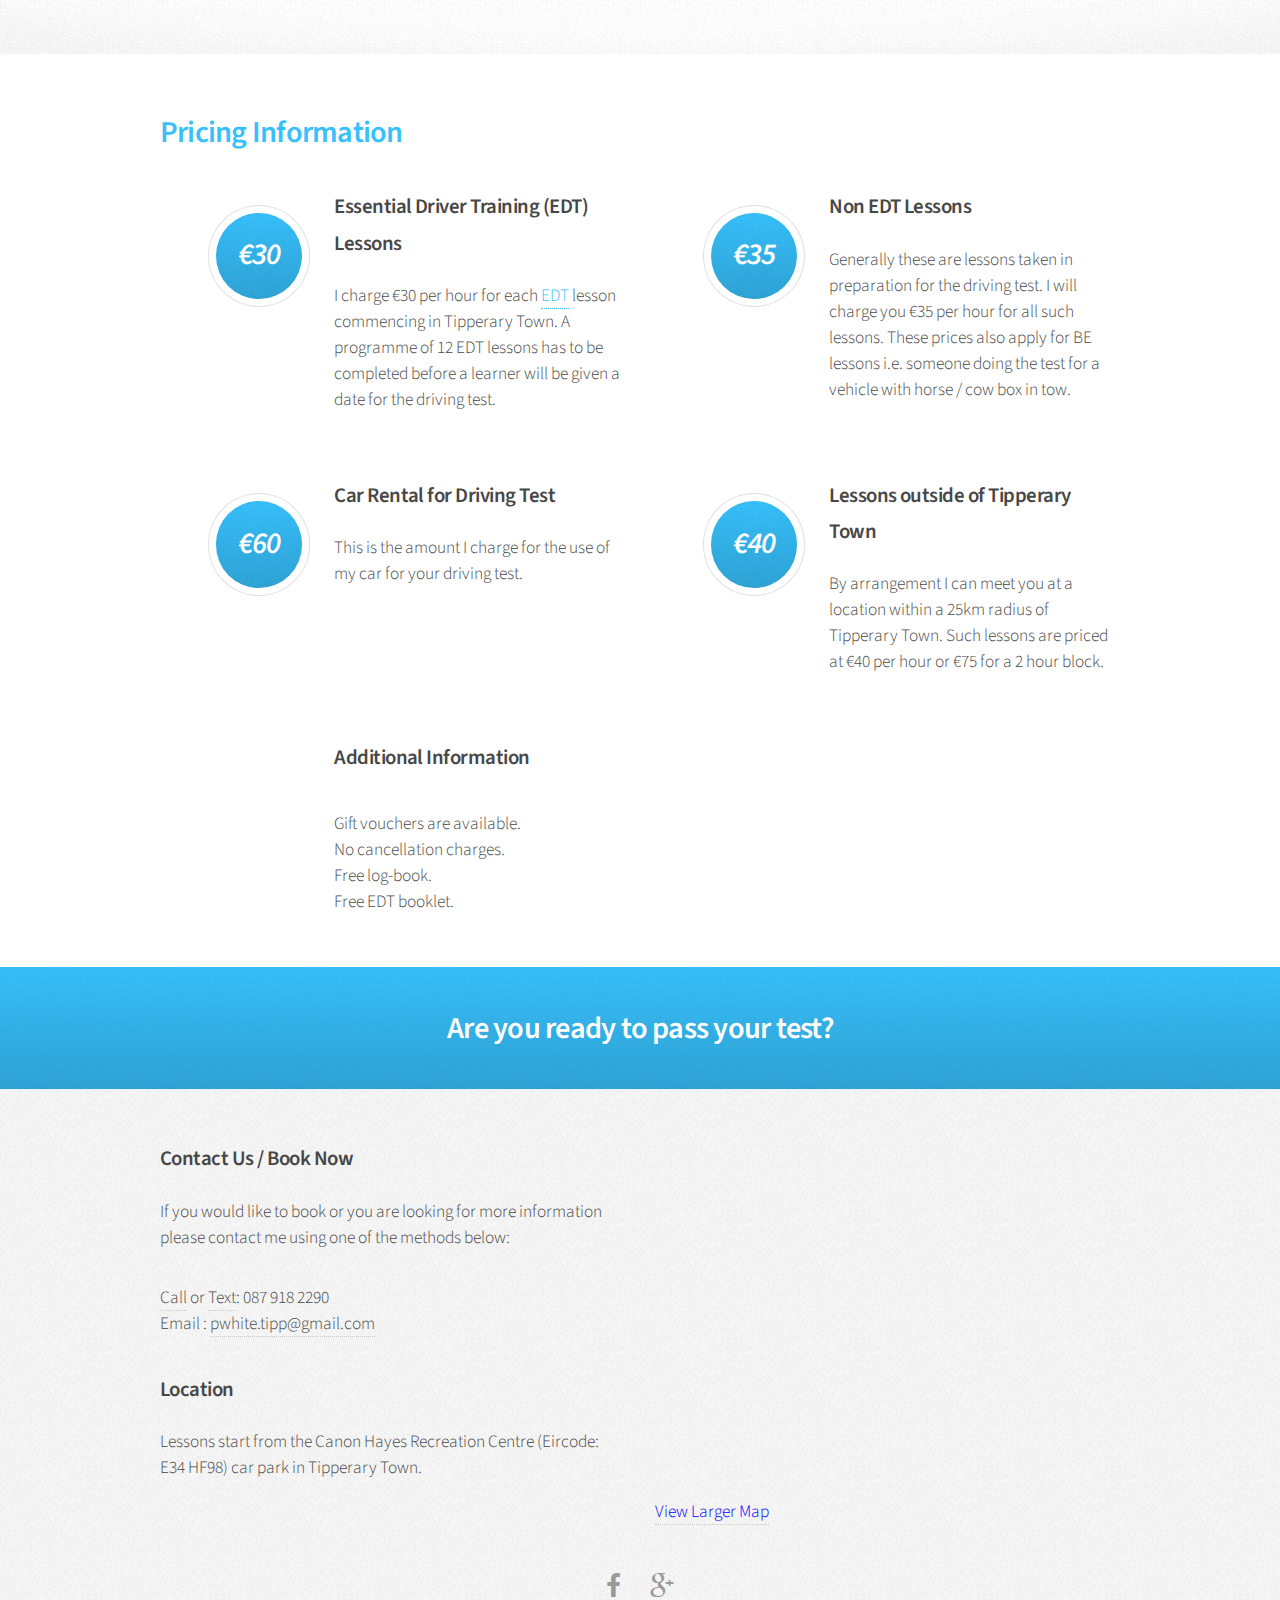
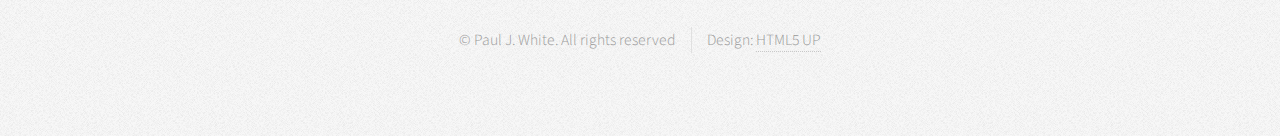
==== commit 05396008: "updated pricing" ====
--- a/index.html
+++ b/index.html
@@ -268,7 +268,7 @@
 								</ul>
 
 								<h3>Location</h3>
-								Lessons start from the Canon Hayes Recreation Centre car park in Tipperary Town.
+								Lessons start from the Canon Hayes Recreation Centre (Eircode: E34 HF98) car park in Tipperary Town.
 							</div>
 						</section>
 						<section class="6u">
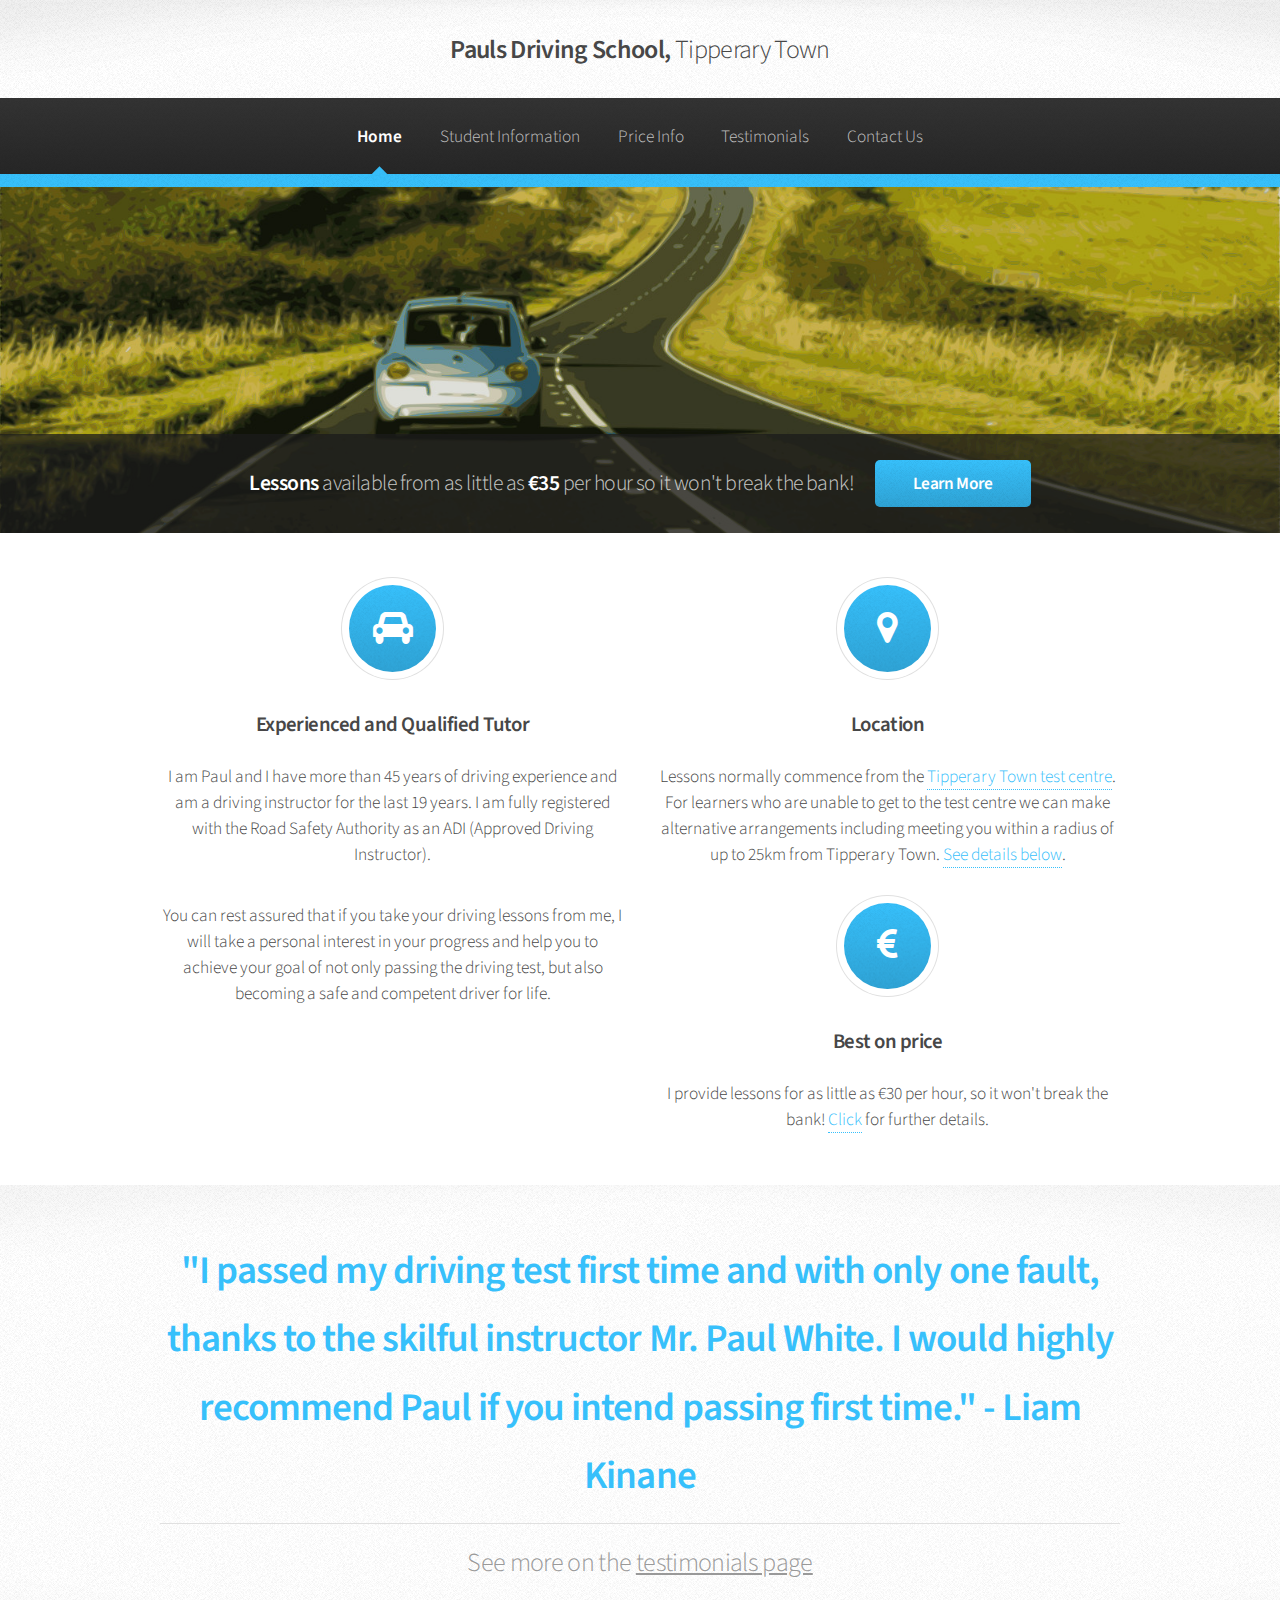
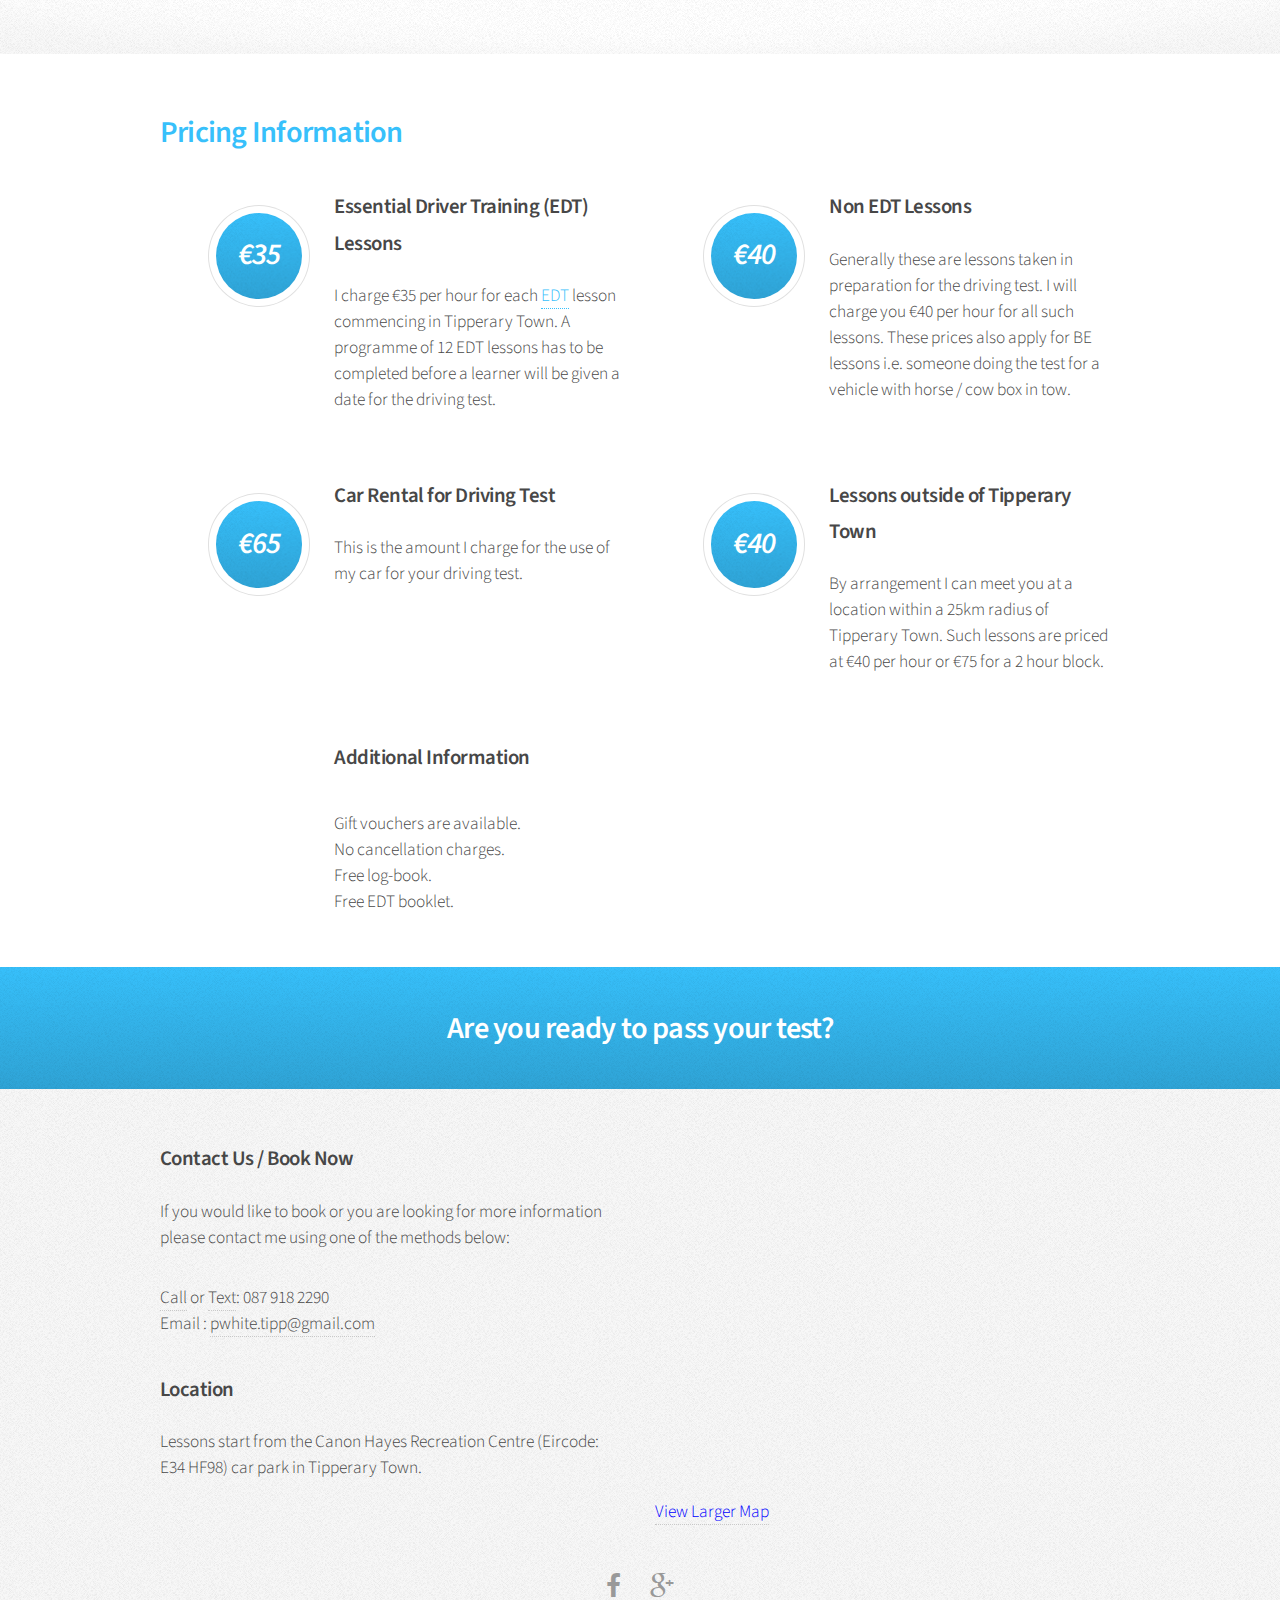
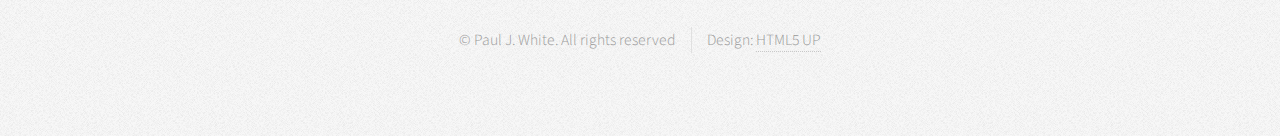
==== commit b03ab2c0: "Update index.html" ====
--- a/index.html
+++ b/index.html
@@ -86,7 +86,7 @@
 	<!-- Banner -->
 	<section id="banner">
 		<header>
-			<h2>Lessons <em>available from as little as </em>€30<em> per hour so it won't break the bank!</em></h2>
+			<h2>Lessons <em>available from as little as </em>€35<em> per hour so it won't break the bank!</em></h2>
 			<a href="#learn-more" class="button">Learn More</a>
 		</header>
 	</section>
@@ -162,24 +162,24 @@
 				<section class="6u">
 					<div class="box post">
 						<div class="left" style="float: left; margin-left: 12%; margin-top: 5%">
-							<i class="icon major"><h2 style="margin-top: 18%">€30</h2></i>
+							<i class="icon major"><h2 style="margin-top: 18%">€35</h2></i>
 						</div>
 
 						<div class="inner">
 							<h3>Essential Driver Training (EDT) Lessons</h3>
-							<p>I charge €30 per hour for each <a target="_blank" href="http://www.rsa.ie/en/RSA/Learner-Drivers/Driver-Training/Car-Training-EDT/">EDT</a> lesson commencing in Tipperary Town. A programme of 12 EDT lessons has to be completed before a learner will be given a date for the driving test.</p>
+							<p>I charge €35 per hour for each <a target="_blank" href="http://www.rsa.ie/en/RSA/Learner-Drivers/Driver-Training/Car-Training-EDT/">EDT</a> lesson commencing in Tipperary Town. A programme of 12 EDT lessons has to be completed before a learner will be given a date for the driving test.</p>
 						</div>
 					</div>
 				</section>
 				<section class="6u">
 					<div class="box post">
 						<div class="left" style="float: left; margin-left: 12%; margin-top: 5%">
-							<i class="icon major"><h2 style="margin-top: 18%">€35</h2></i>
+							<i class="icon major"><h2 style="margin-top: 18%">€40</h2></i>
 						</div>
 						<div class="inner">
 							<h3>Non EDT Lessons</h3>
 							<p>Generally these are lessons taken in preparation
-								for the driving test. I will charge you €35 per hour
+								for the driving test. I will charge you €40 per hour
 								for all such lessons. These prices also apply for BE lessons
 								i.e. someone doing the test for a vehicle with horse /
 								cow box in tow.</p>
@@ -192,7 +192,7 @@
 					<section class="6u">
 						<div class="box post">
 							<div class="left" style="float: left; margin-left: 12%; margin-top: 5%">
-								<i class="icon major"><h2 style="margin-top: 18%">€60</h2></i>
+								<i class="icon major"><h2 style="margin-top: 18%">€65</h2></i>
 							</div>
 
 							<div class="inner">
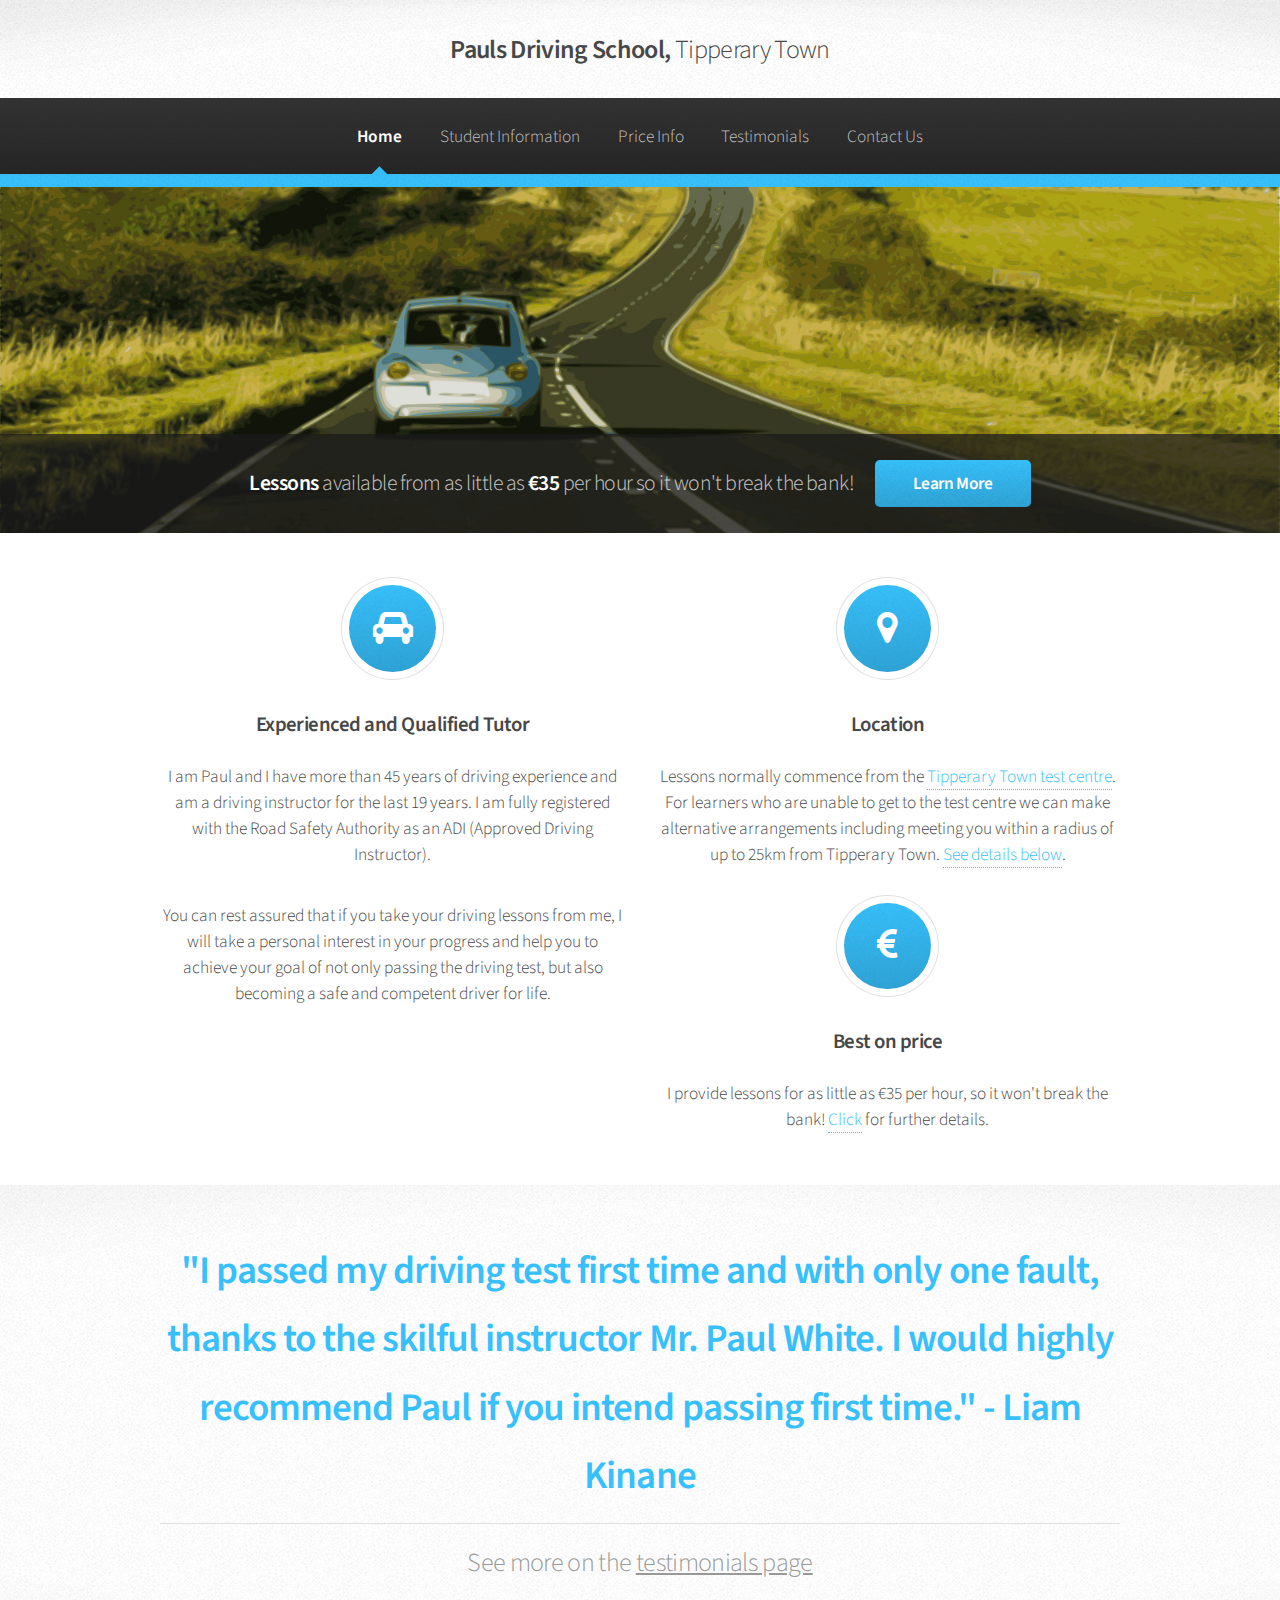
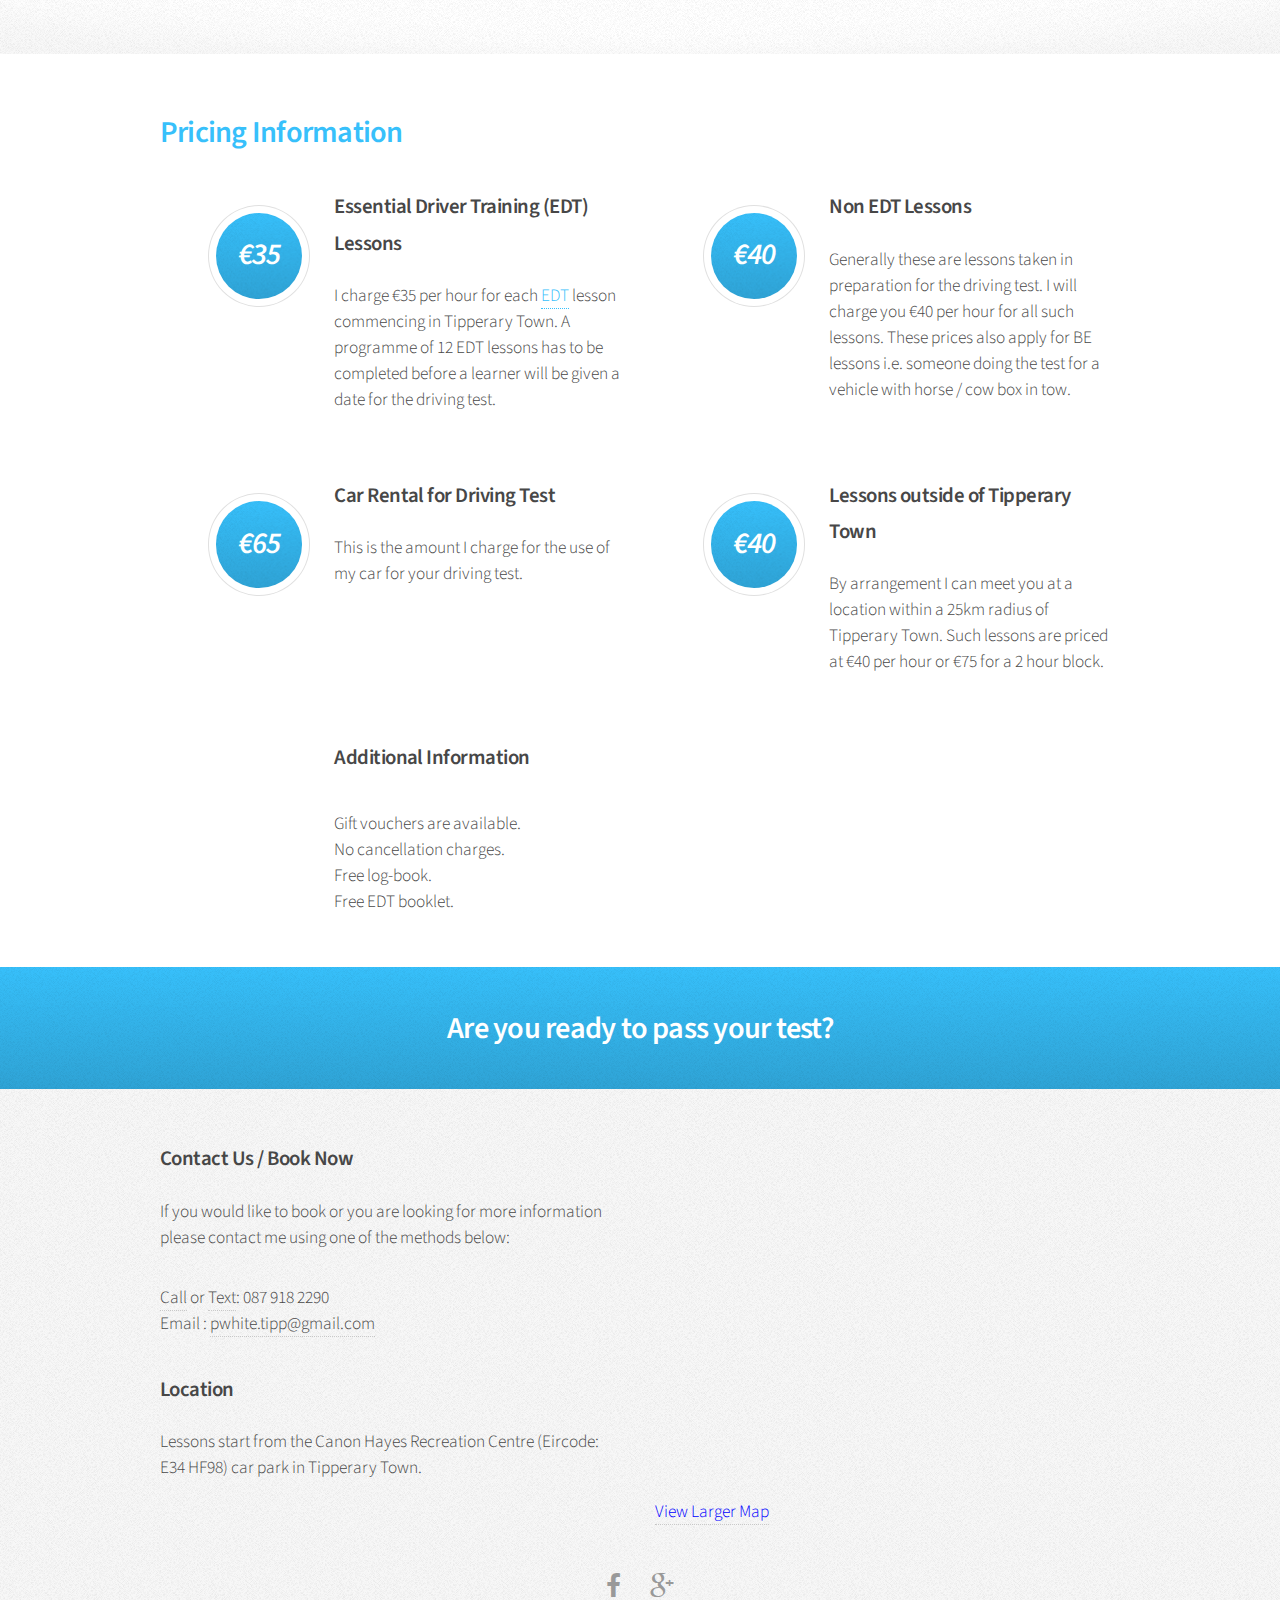
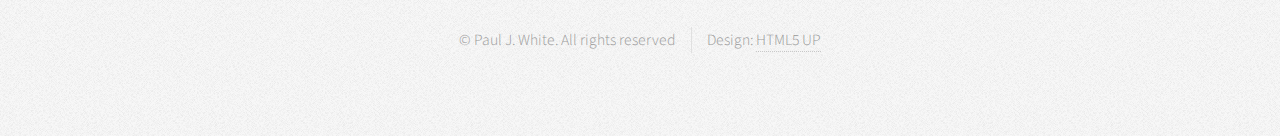
==== commit 898a1661: "Update index.html" ====
--- a/index.html
+++ b/index.html
@@ -121,7 +121,7 @@
 					<div class="box highlight lefttext">						
 						<i class="icon major fa-eur"></i>												
 						<h3>Best on price</h3>
-						<p>I provide lessons for as little as €30 per hour, so it won't break the bank! <a href="#pricing-section-link">Click</a> for further details.</p>						
+						<p>I provide lessons for as little as €35 per hour, so it won't break the bank! <a href="#pricing-section-link">Click</a> for further details.</p>						
 					</div>
 
 				</section>
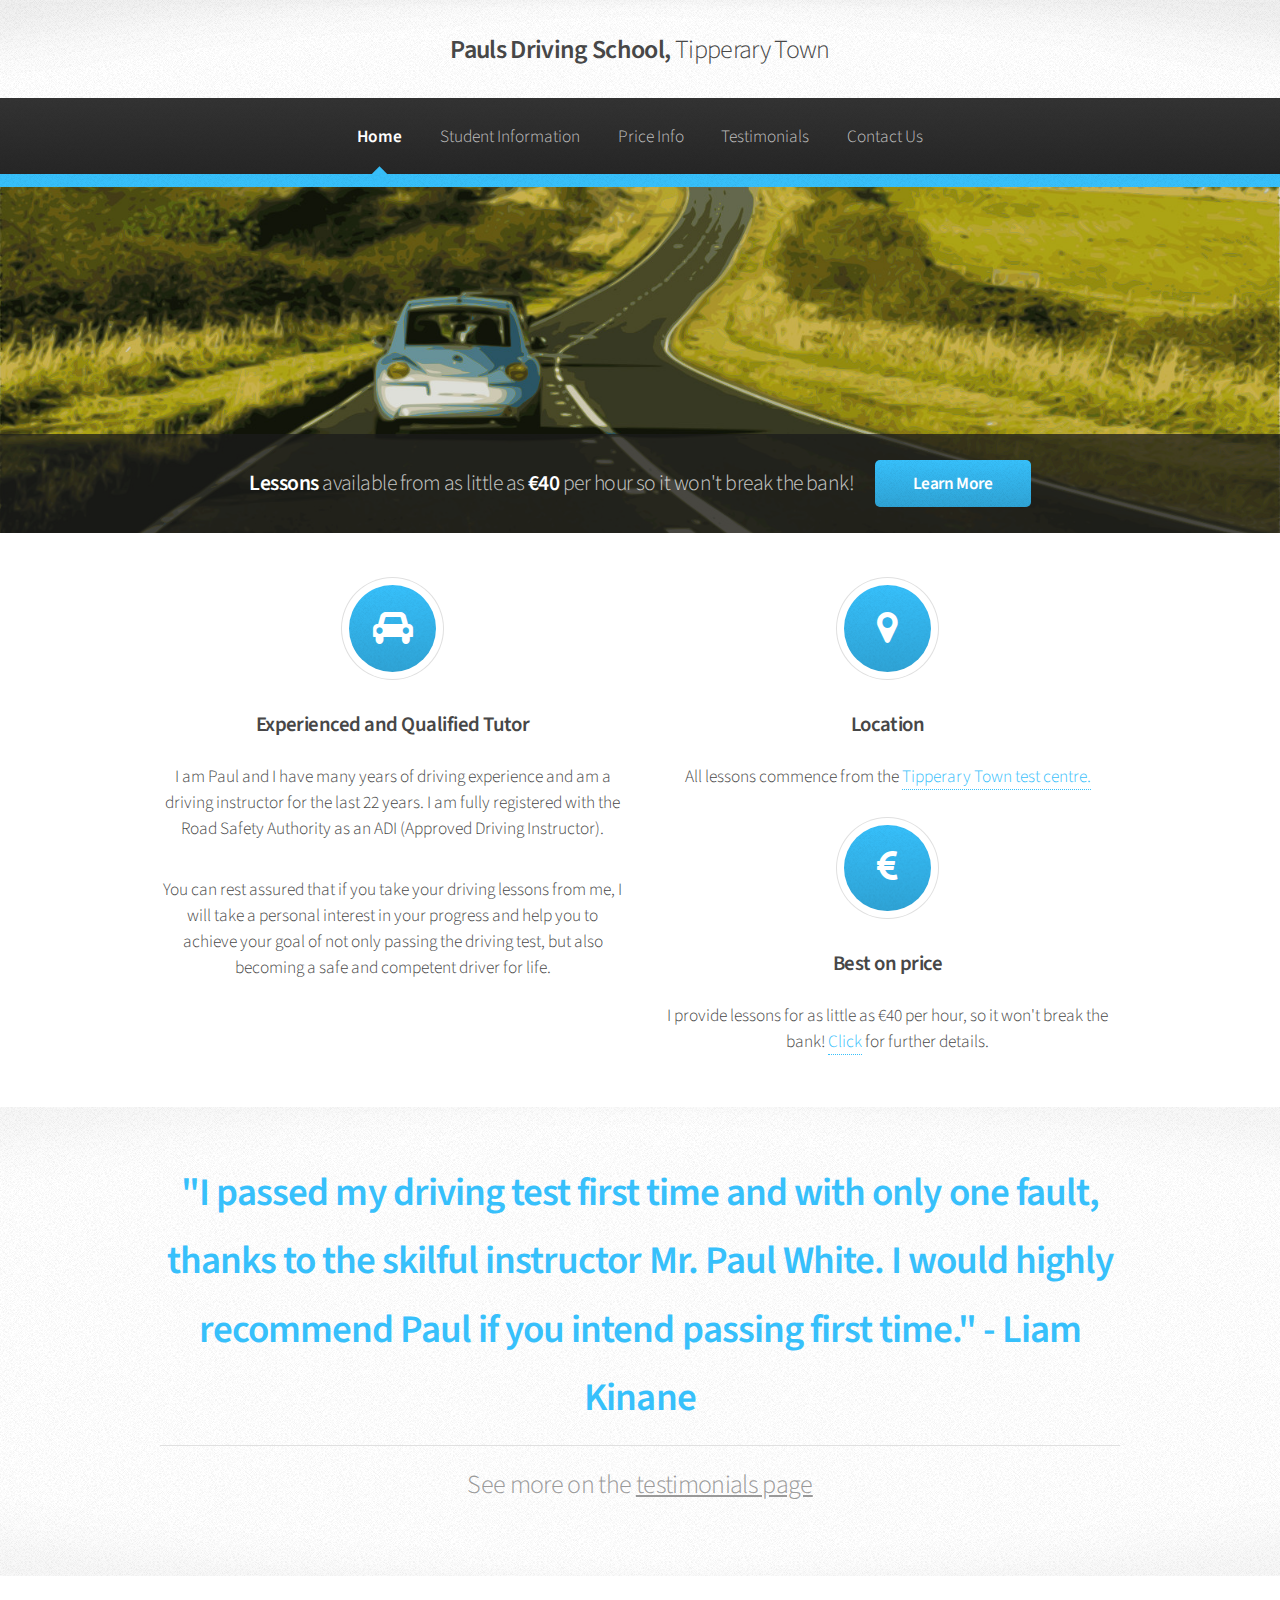
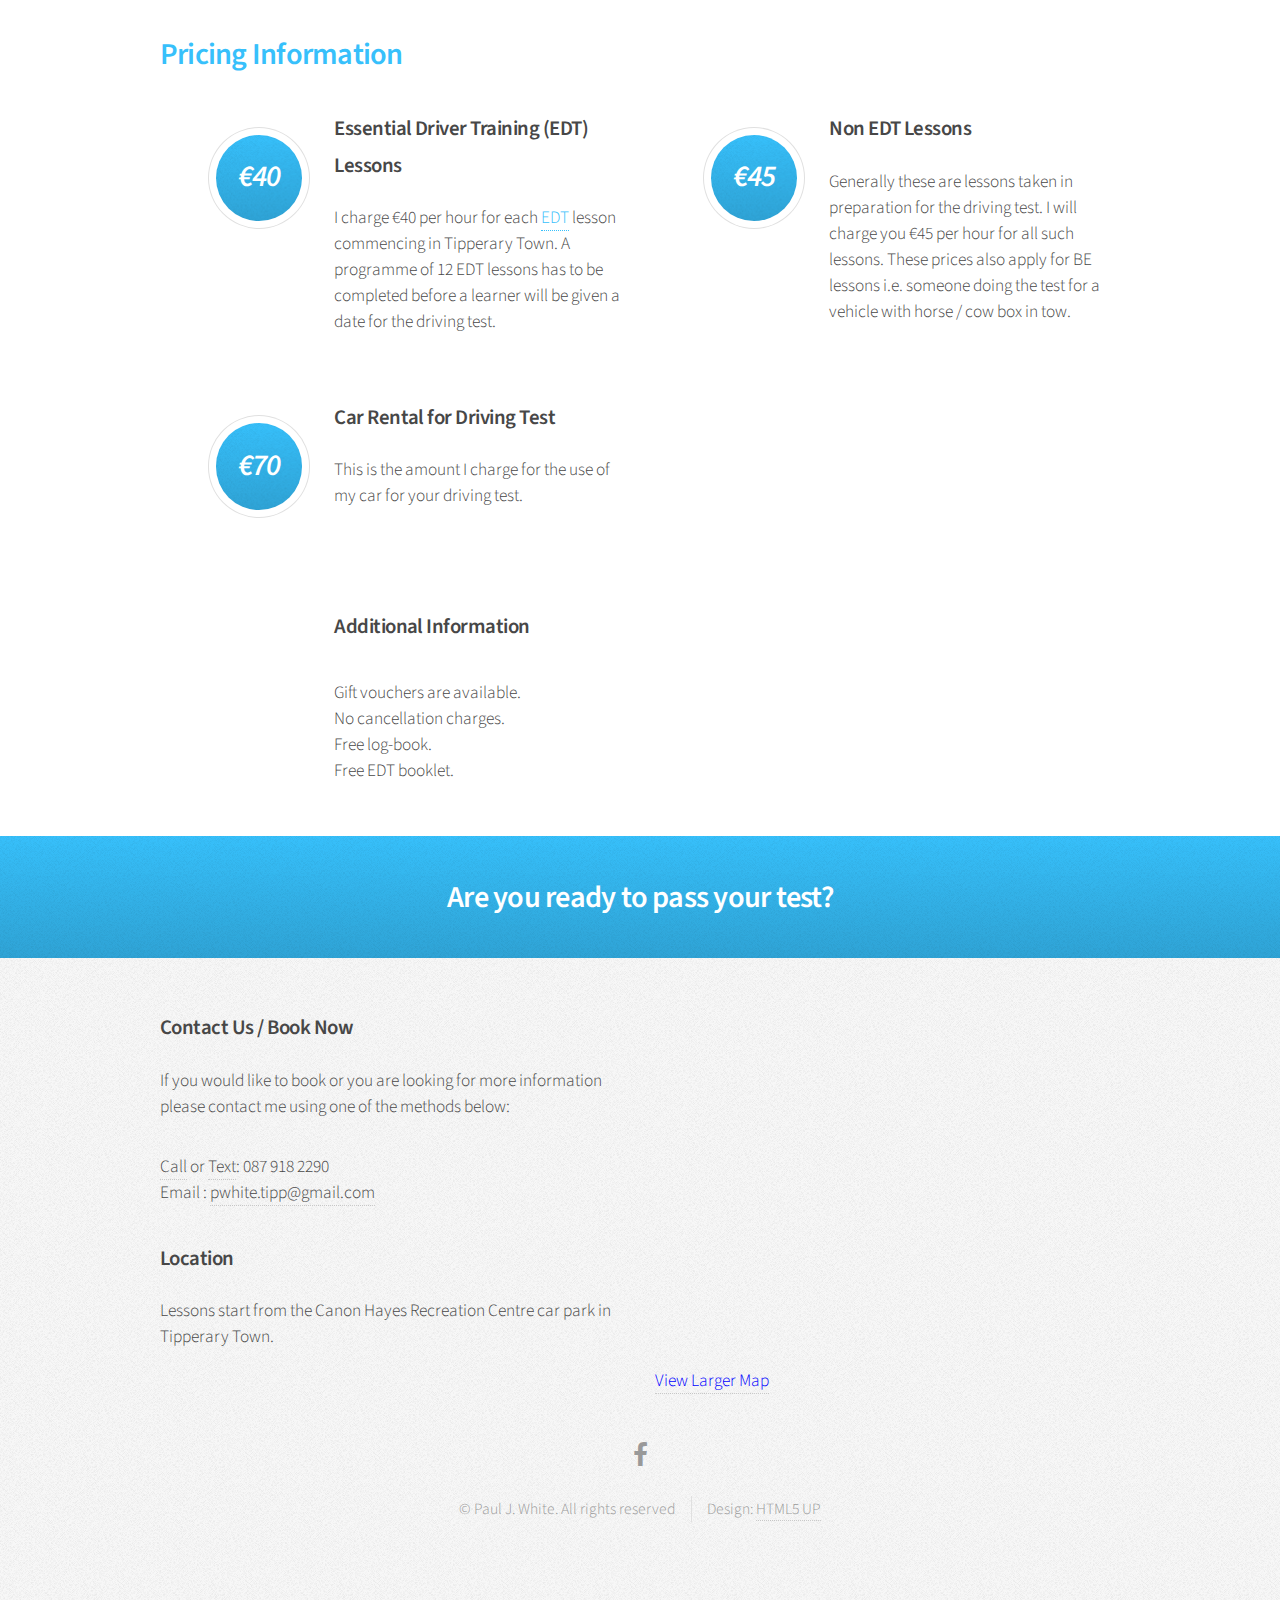
==== commit 1adae76e: "Update with price changes, remove google+, remove eircode, remove non-tipp lessons." ====
--- a/index.html
+++ b/index.html
@@ -86,7 +86,7 @@
 	<!-- Banner -->
 	<section id="banner">
 		<header>
-			<h2>Lessons <em>available from as little as </em>€35<em> per hour so it won't break the bank!</em></h2>
+			<h2>Lessons <em>available from as little as </em>€40<em> per hour so it won't break the bank!</em></h2>
 			<a href="#learn-more" class="button">Learn More</a>
 		</header>
 	</section>
@@ -100,7 +100,7 @@
 					<div class="box highlight lefttext">
 						<i class="icon major fa-car"></i>										
 						<h3>Experienced and Qualified Tutor</h3>						
-						<p>I am Paul and I have more than 45 years of driving experience and am a driving instructor for the last 19 years. I am fully registered with the Road Safety Authority as an ADI (Approved Driving Instructor). </p>
+						<p>I am Paul and I have many years of driving experience and am a driving instructor for the last 22 years. I am fully registered with the Road Safety Authority as an ADI (Approved Driving Instructor). </p>
 						<p>You can rest assured that if you take your driving lessons from me, I will take a personal interest in your progress and help you to achieve your goal of not only passing the driving test, but also becoming a safe and competent driver for life.</p>		
 					</div>
 				</section>
@@ -111,7 +111,7 @@
 						<i class="icon major fa-map-marker"></i>
 
 						<h3>Location</h3>
-						<p>Lessons normally commence from the <a href="#book-now-section">Tipperary Town test centre</a>. For learners who are unable to get to the test centre we can make alternative arrangements including meeting you within a radius of up to 25km from Tipperary Town. <a href="#collect">See details below</a>.</p>
+						<p>All lessons commence from the <a href="#book-now-section">Tipperary Town test centre.</a></p>
 					</div>
 
 				</section>
@@ -121,7 +121,7 @@
 					<div class="box highlight lefttext">						
 						<i class="icon major fa-eur"></i>												
 						<h3>Best on price</h3>
-						<p>I provide lessons for as little as €35 per hour, so it won't break the bank! <a href="#pricing-section-link">Click</a> for further details.</p>						
+						<p>I provide lessons for as little as €40 per hour, so it won't break the bank! <a href="#pricing-section-link">Click</a> for further details.</p>						
 					</div>
 
 				</section>
@@ -162,24 +162,24 @@
 				<section class="6u">
 					<div class="box post">
 						<div class="left" style="float: left; margin-left: 12%; margin-top: 5%">
-							<i class="icon major"><h2 style="margin-top: 18%">€35</h2></i>
+							<i class="icon major"><h2 style="margin-top: 18%">€40</h2></i>
 						</div>
 
 						<div class="inner">
 							<h3>Essential Driver Training (EDT) Lessons</h3>
-							<p>I charge €35 per hour for each <a target="_blank" href="http://www.rsa.ie/en/RSA/Learner-Drivers/Driver-Training/Car-Training-EDT/">EDT</a> lesson commencing in Tipperary Town. A programme of 12 EDT lessons has to be completed before a learner will be given a date for the driving test.</p>
+							<p>I charge €40 per hour for each <a target="_blank" href="http://www.rsa.ie/en/RSA/Learner-Drivers/Driver-Training/Car-Training-EDT/">EDT</a> lesson commencing in Tipperary Town. A programme of 12 EDT lessons has to be completed before a learner will be given a date for the driving test.</p>
 						</div>
 					</div>
 				</section>
 				<section class="6u">
 					<div class="box post">
 						<div class="left" style="float: left; margin-left: 12%; margin-top: 5%">
-							<i class="icon major"><h2 style="margin-top: 18%">€40</h2></i>
+							<i class="icon major"><h2 style="margin-top: 18%">€45</h2></i>
 						</div>
 						<div class="inner">
 							<h3>Non EDT Lessons</h3>
 							<p>Generally these are lessons taken in preparation
-								for the driving test. I will charge you €40 per hour
+								for the driving test. I will charge you €45 per hour
 								for all such lessons. These prices also apply for BE lessons
 								i.e. someone doing the test for a vehicle with horse /
 								cow box in tow.</p>
@@ -192,7 +192,7 @@
 					<section class="6u">
 						<div class="box post">
 							<div class="left" style="float: left; margin-left: 12%; margin-top: 5%">
-								<i class="icon major"><h2 style="margin-top: 18%">€65</h2></i>
+								<i class="icon major"><h2 style="margin-top: 18%">€70</h2></i>
 							</div>
 
 							<div class="inner">
@@ -201,17 +201,7 @@
 							</div>
 						</div>
 					</section>
-					<section id="collect" class="6u">
-						<div class="box post">
-							<div class="left" style="float: left; margin-left: 12%; margin-top: 5%">
-								<i class="icon major"><h2 style="margin-top: 18%">€40</h2></i>
-							</div>
-							<div class="inner">
-								<h3>Lessons outside of Tipperary Town</h3>
-								<p>By arrangement I can meet you at a location within a 25km radius of Tipperary Town. Such lessons are priced at €40 per hour or €75 for a 2 hour block.</p>
-							</div>
-						</div>
-					</section>
+
 				</div>
 
 				<div class="row">
@@ -268,7 +258,7 @@
 								</ul>
 
 								<h3>Location</h3>
-								Lessons start from the Canon Hayes Recreation Centre (Eircode: E34 HF98) car park in Tipperary Town.
+								Lessons start from the Canon Hayes Recreation Centre car park in Tipperary Town.
 							</div>
 						</section>
 						<section class="6u">
@@ -301,8 +291,7 @@
 
 				<!-- Icons -->
 				<ul class="icons">
-					<li><a target="_blank" href="https://www.facebook.com/paulsdrivingschooltipperary" class="icon fa-facebook"><span class="label">Facebook</span></a></li>
-					<li><a target="_blank" href="https://plus.google.com/116189544076790638126/about" class="icon fa-google-plus"><span class="label">Google+</span></a></li>
+					<li><a target="_blank" href="https://www.facebook.com/paulsdrivingschooltipperary" class="icon fa-facebook"><span class="label">Facebook</span></a></li>					
 				</ul>
 
 				<!-- Copyright -->
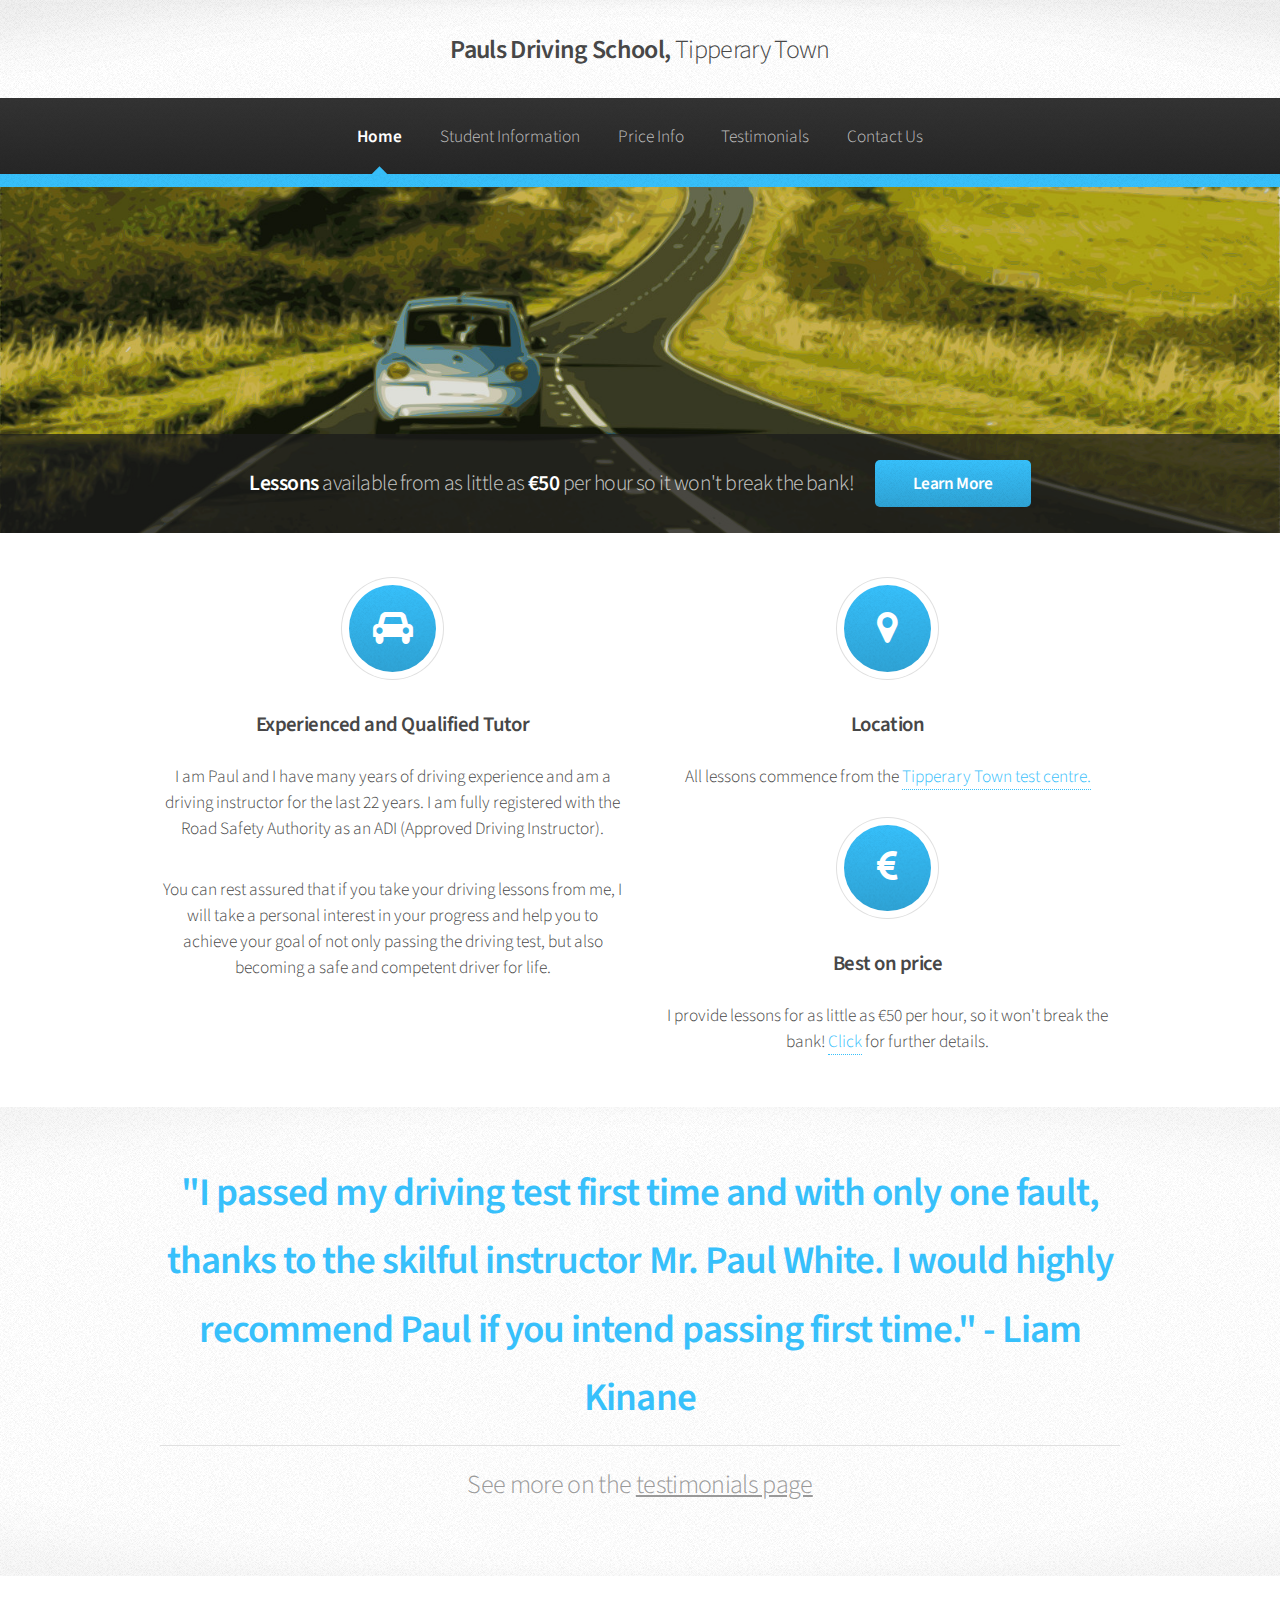
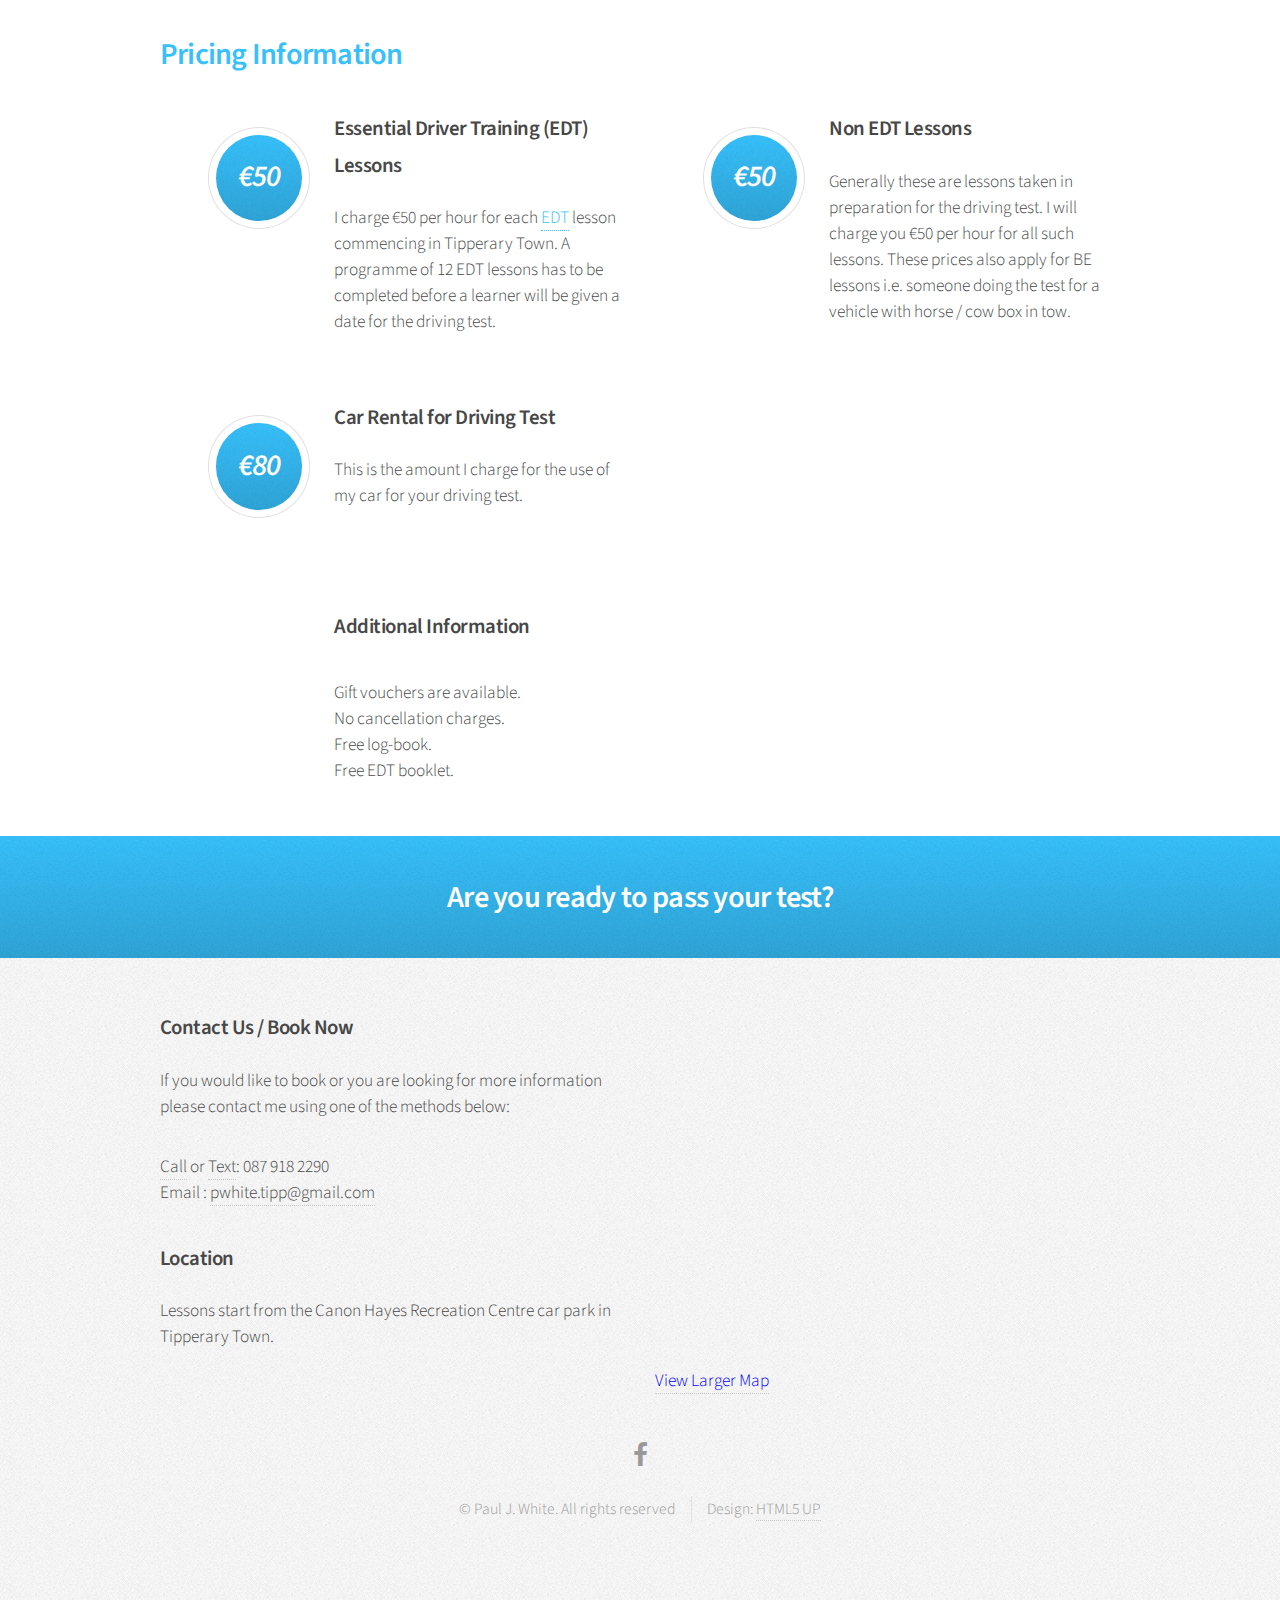
==== commit 540832e1: "Update index.html" ====
--- a/index.html
+++ b/index.html
@@ -86,7 +86,7 @@
 	<!-- Banner -->
 	<section id="banner">
 		<header>
-			<h2>Lessons <em>available from as little as </em>€40<em> per hour so it won't break the bank!</em></h2>
+			<h2>Lessons <em>available from as little as </em>€50<em> per hour so it won't break the bank!</em></h2>
 			<a href="#learn-more" class="button">Learn More</a>
 		</header>
 	</section>
@@ -121,7 +121,7 @@
 					<div class="box highlight lefttext">						
 						<i class="icon major fa-eur"></i>												
 						<h3>Best on price</h3>
-						<p>I provide lessons for as little as €40 per hour, so it won't break the bank! <a href="#pricing-section-link">Click</a> for further details.</p>						
+						<p>I provide lessons for as little as €50 per hour, so it won't break the bank! <a href="#pricing-section-link">Click</a> for further details.</p>						
 					</div>
 
 				</section>
@@ -162,24 +162,24 @@
 				<section class="6u">
 					<div class="box post">
 						<div class="left" style="float: left; margin-left: 12%; margin-top: 5%">
-							<i class="icon major"><h2 style="margin-top: 18%">€40</h2></i>
+							<i class="icon major"><h2 style="margin-top: 18%">€50</h2></i>
 						</div>
 
 						<div class="inner">
 							<h3>Essential Driver Training (EDT) Lessons</h3>
-							<p>I charge €40 per hour for each <a target="_blank" href="http://www.rsa.ie/en/RSA/Learner-Drivers/Driver-Training/Car-Training-EDT/">EDT</a> lesson commencing in Tipperary Town. A programme of 12 EDT lessons has to be completed before a learner will be given a date for the driving test.</p>
+							<p>I charge €50 per hour for each <a target="_blank" href="http://www.rsa.ie/en/RSA/Learner-Drivers/Driver-Training/Car-Training-EDT/">EDT</a> lesson commencing in Tipperary Town. A programme of 12 EDT lessons has to be completed before a learner will be given a date for the driving test.</p>
 						</div>
 					</div>
 				</section>
 				<section class="6u">
 					<div class="box post">
 						<div class="left" style="float: left; margin-left: 12%; margin-top: 5%">
-							<i class="icon major"><h2 style="margin-top: 18%">€45</h2></i>
+							<i class="icon major"><h2 style="margin-top: 18%">€50</h2></i>
 						</div>
 						<div class="inner">
 							<h3>Non EDT Lessons</h3>
 							<p>Generally these are lessons taken in preparation
-								for the driving test. I will charge you €45 per hour
+								for the driving test. I will charge you €50 per hour
 								for all such lessons. These prices also apply for BE lessons
 								i.e. someone doing the test for a vehicle with horse /
 								cow box in tow.</p>
@@ -192,7 +192,7 @@
 					<section class="6u">
 						<div class="box post">
 							<div class="left" style="float: left; margin-left: 12%; margin-top: 5%">
-								<i class="icon major"><h2 style="margin-top: 18%">€70</h2></i>
+								<i class="icon major"><h2 style="margin-top: 18%">€80</h2></i>
 							</div>
 
 							<div class="inner">
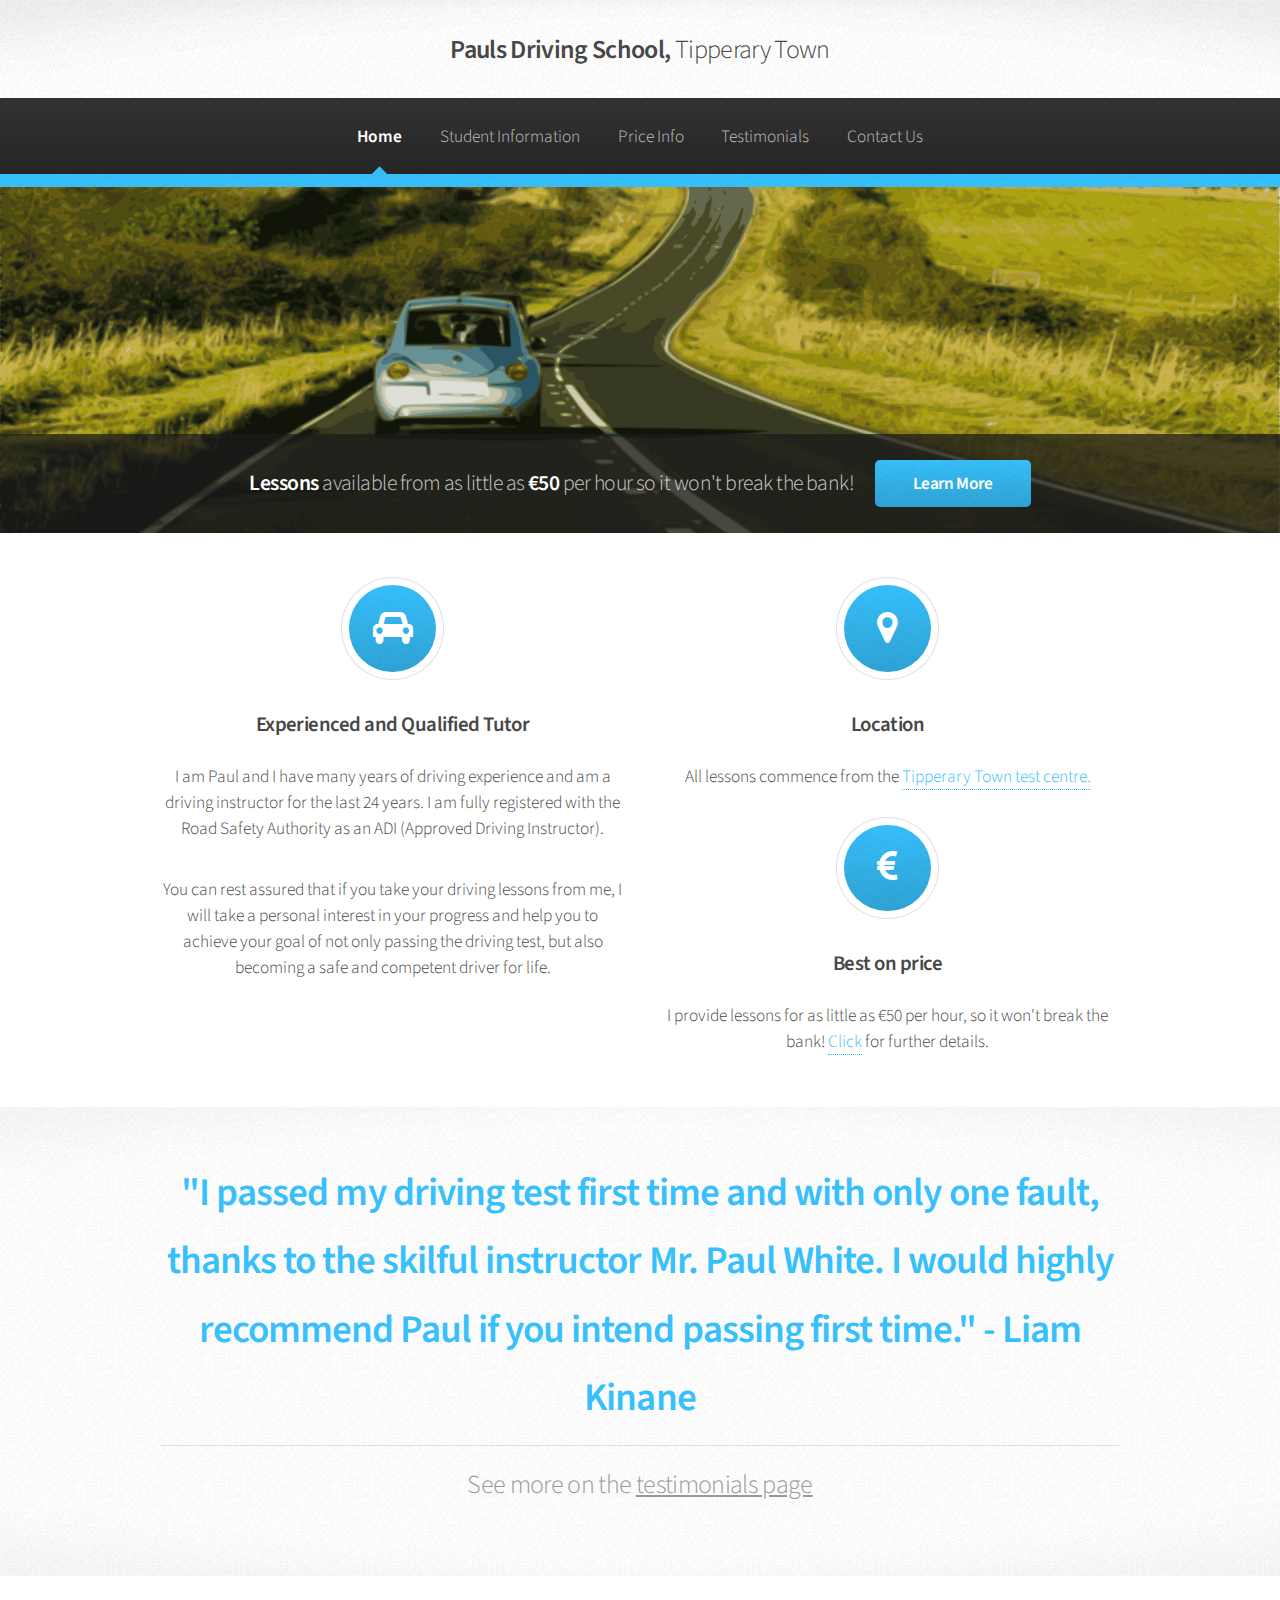
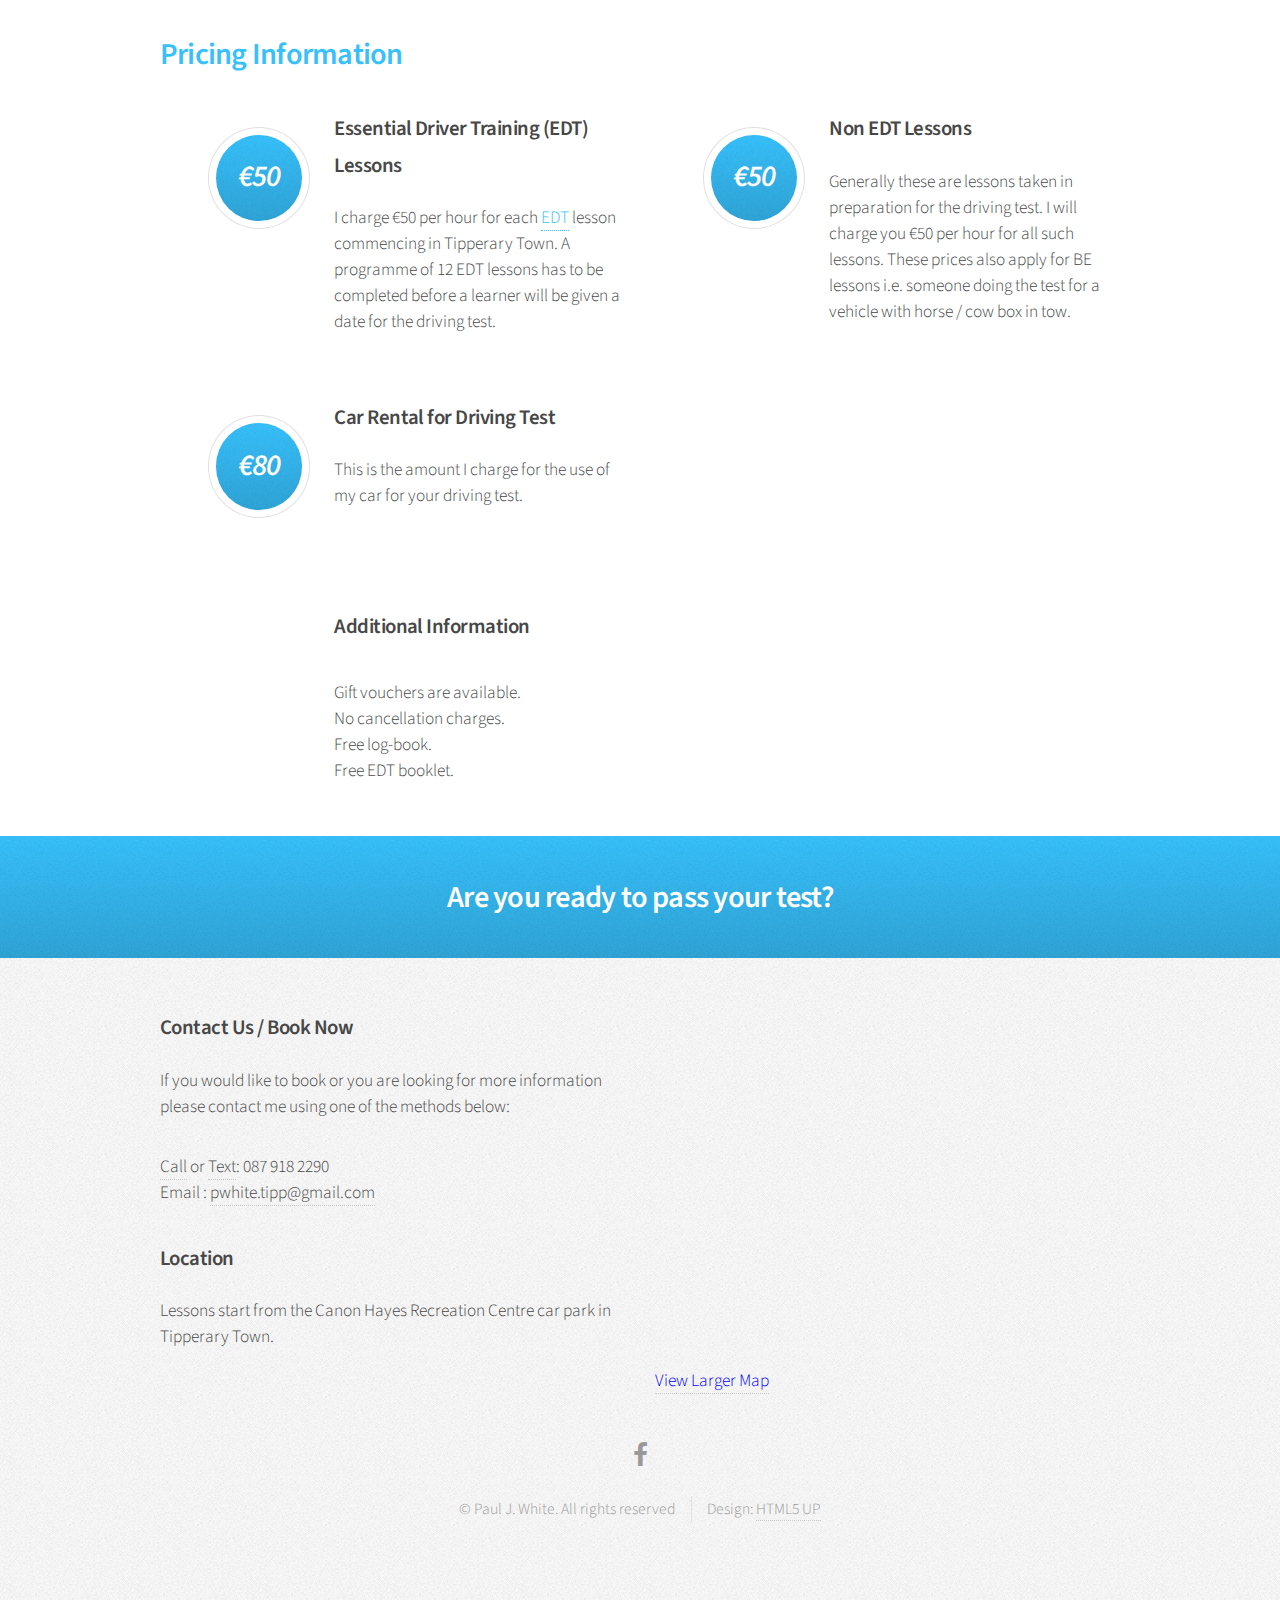
==== commit 44ecd11a: "Update index.html" ====
--- a/index.html
+++ b/index.html
@@ -100,7 +100,7 @@
 					<div class="box highlight lefttext">
 						<i class="icon major fa-car"></i>										
 						<h3>Experienced and Qualified Tutor</h3>						
-						<p>I am Paul and I have many years of driving experience and am a driving instructor for the last 22 years. I am fully registered with the Road Safety Authority as an ADI (Approved Driving Instructor). </p>
+						<p>I am Paul and I have many years of driving experience and am a driving instructor for the last 24 years. I am fully registered with the Road Safety Authority as an ADI (Approved Driving Instructor). </p>
 						<p>You can rest assured that if you take your driving lessons from me, I will take a personal interest in your progress and help you to achieve your goal of not only passing the driving test, but also becoming a safe and competent driver for life.</p>		
 					</div>
 				</section>
